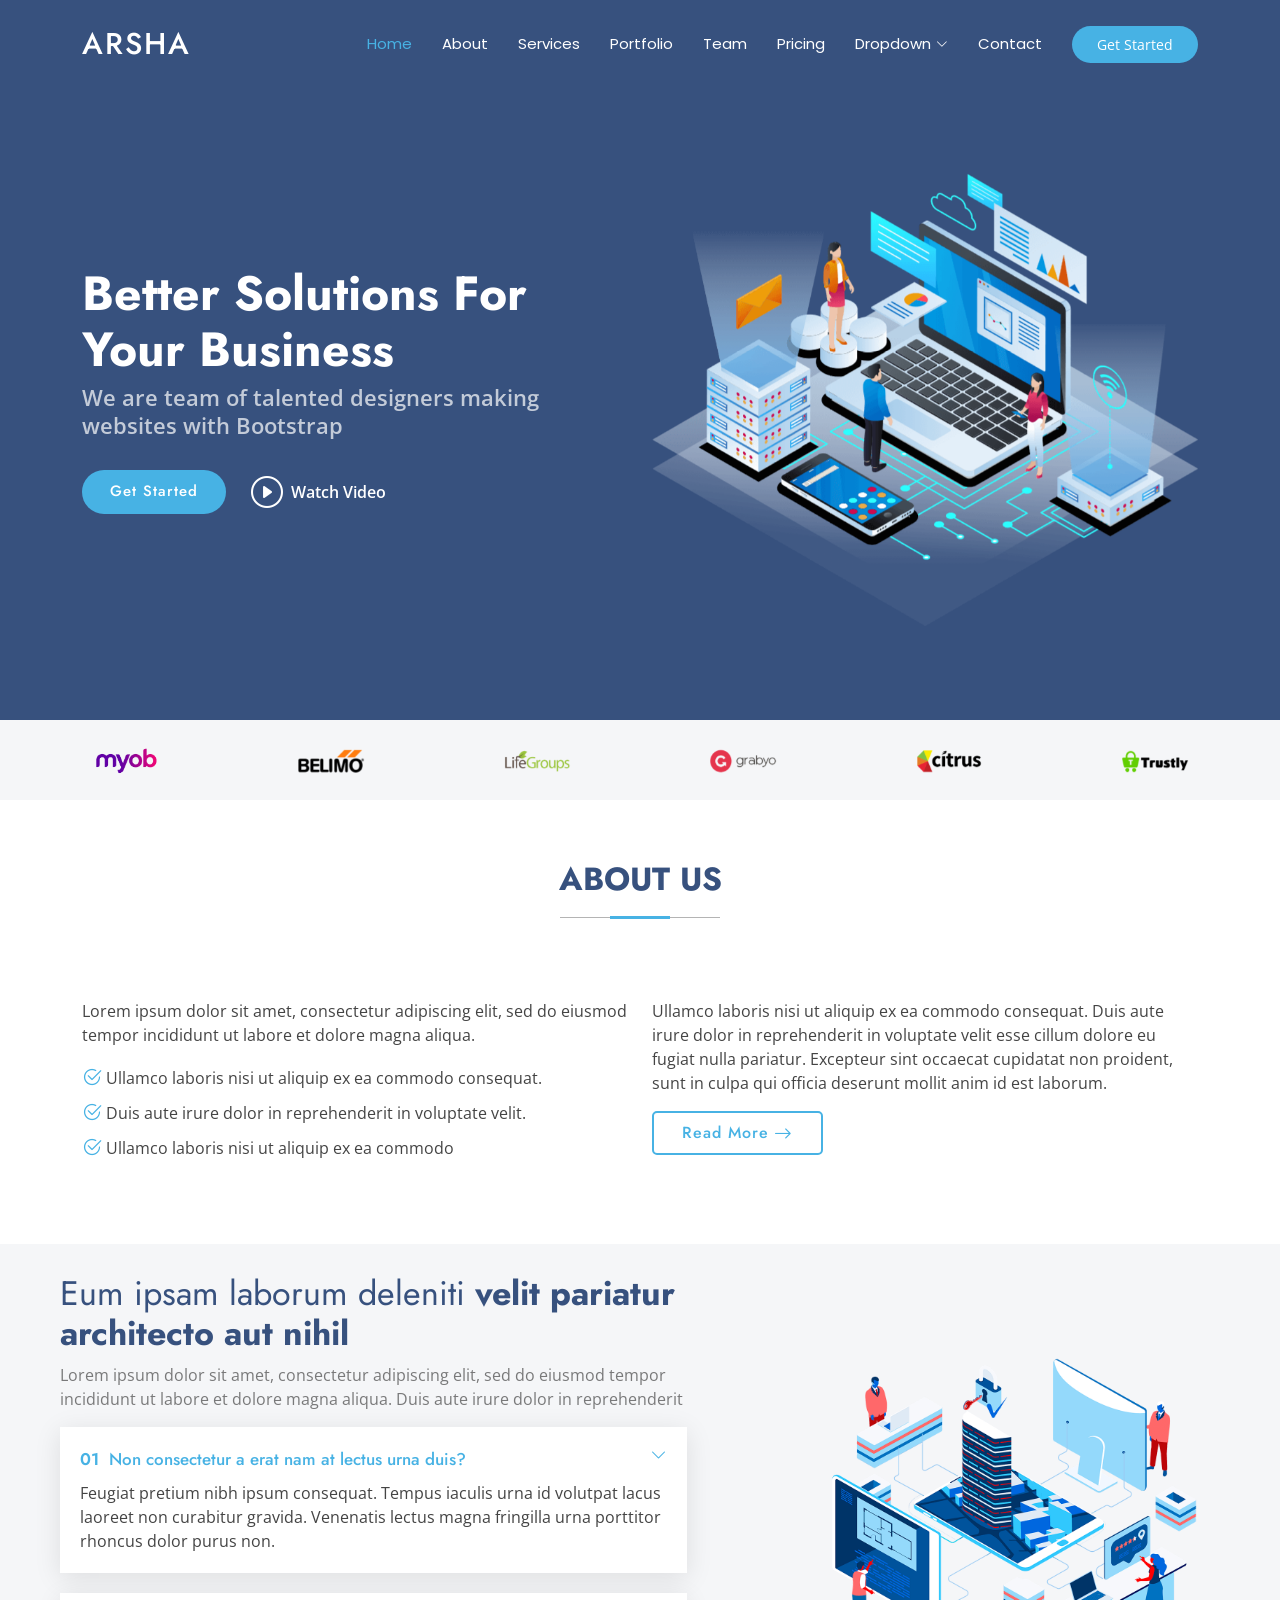
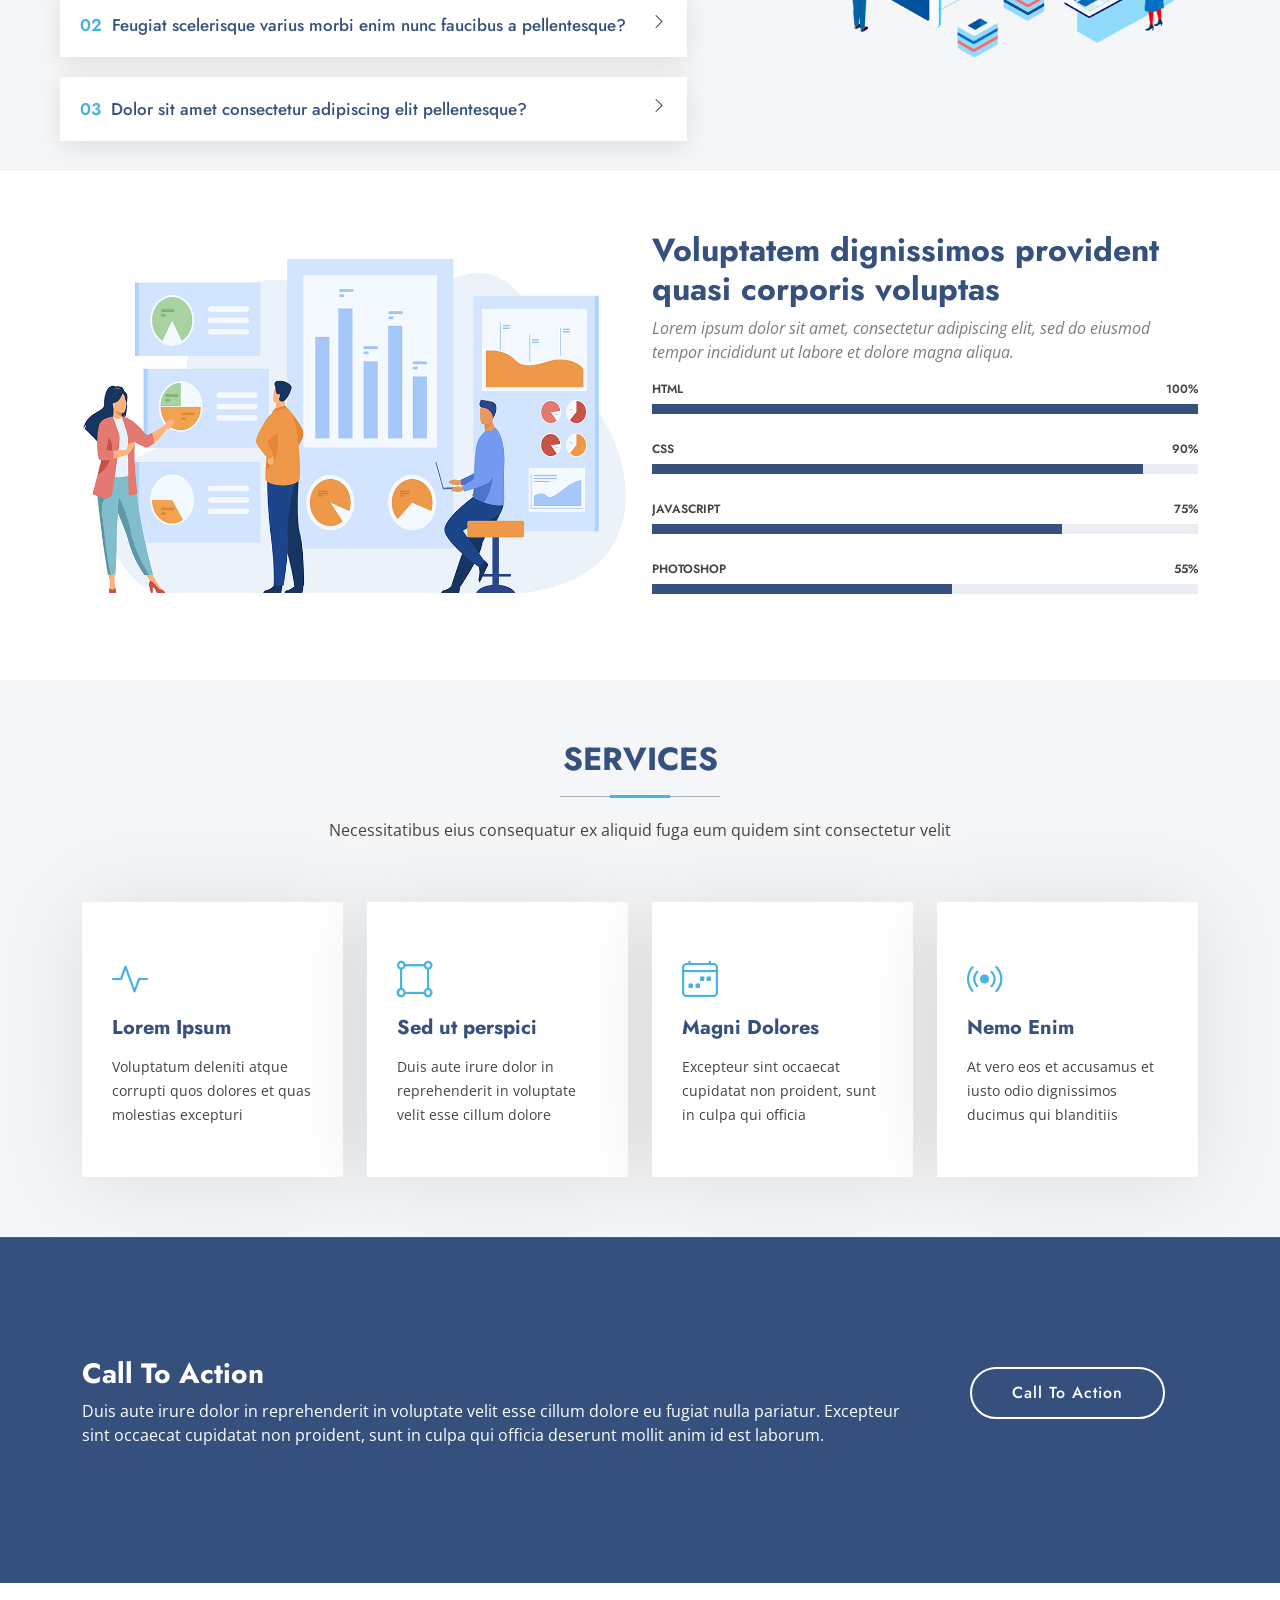
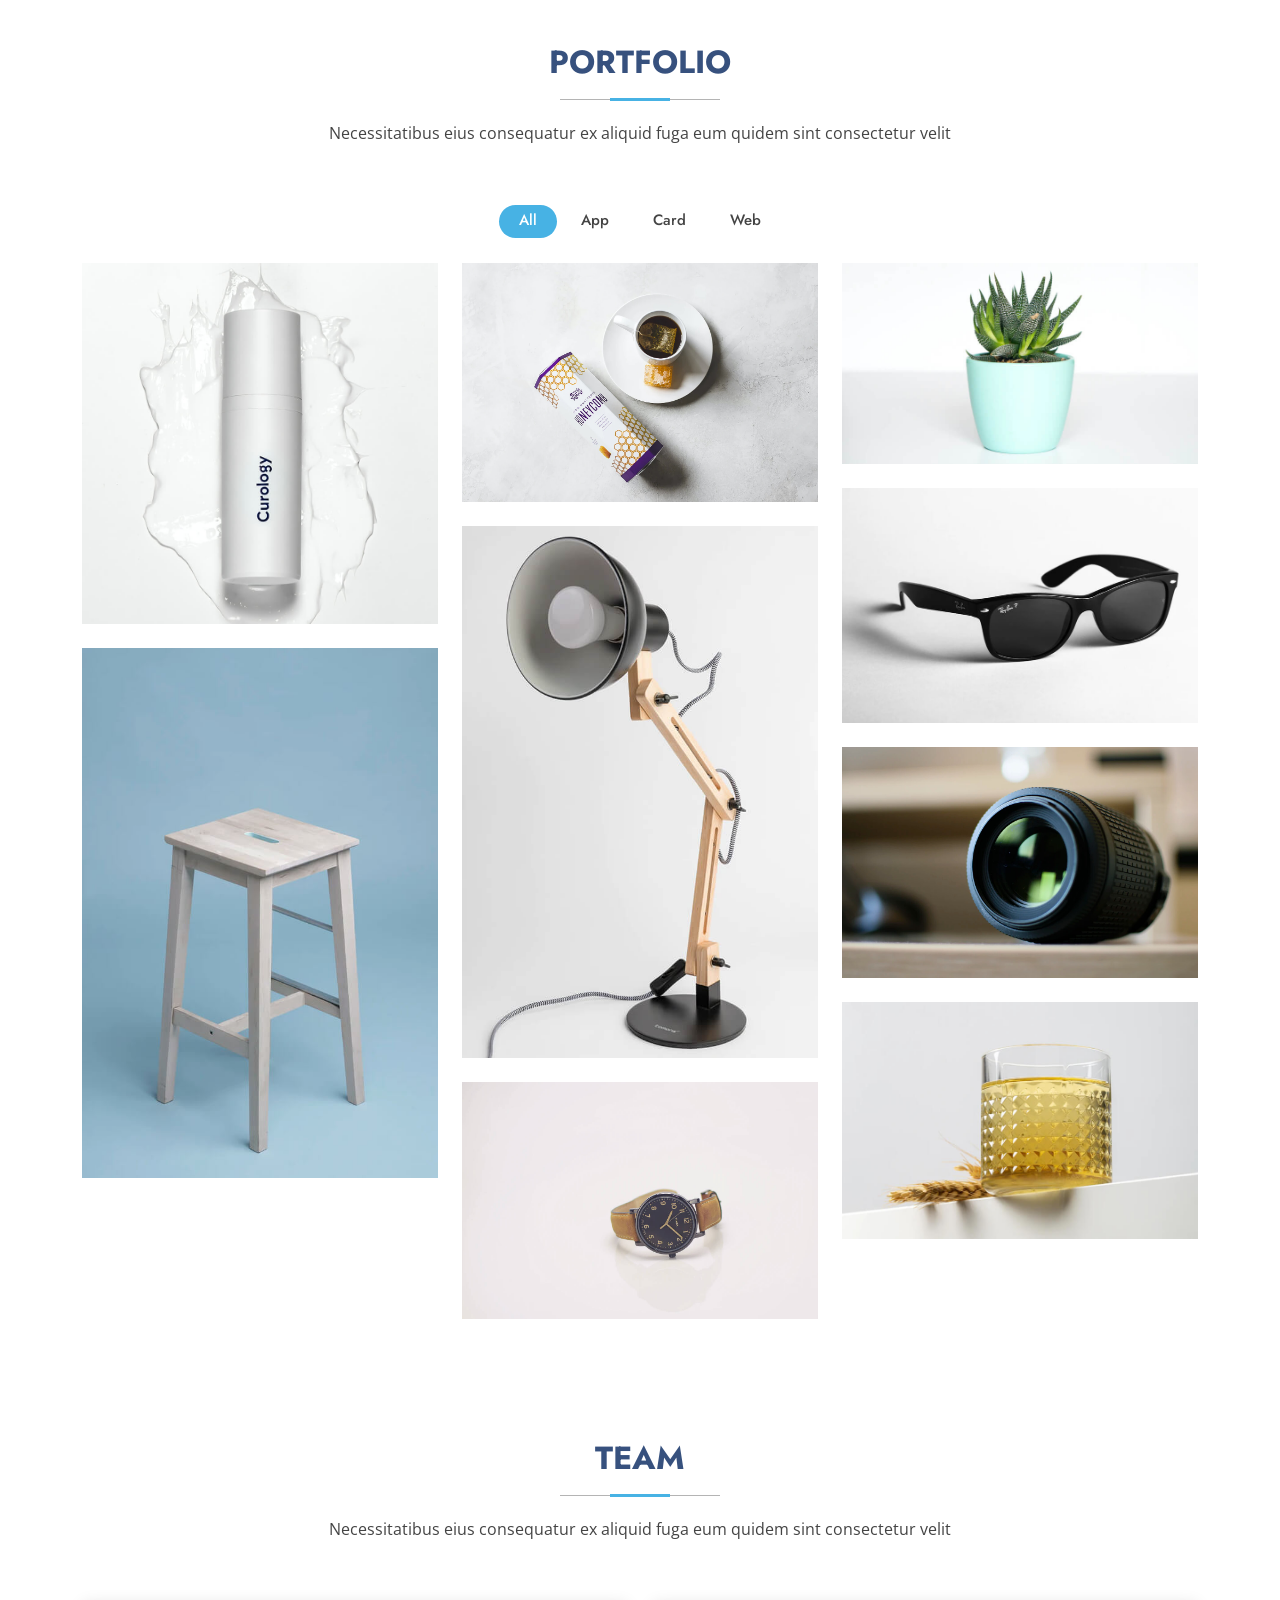
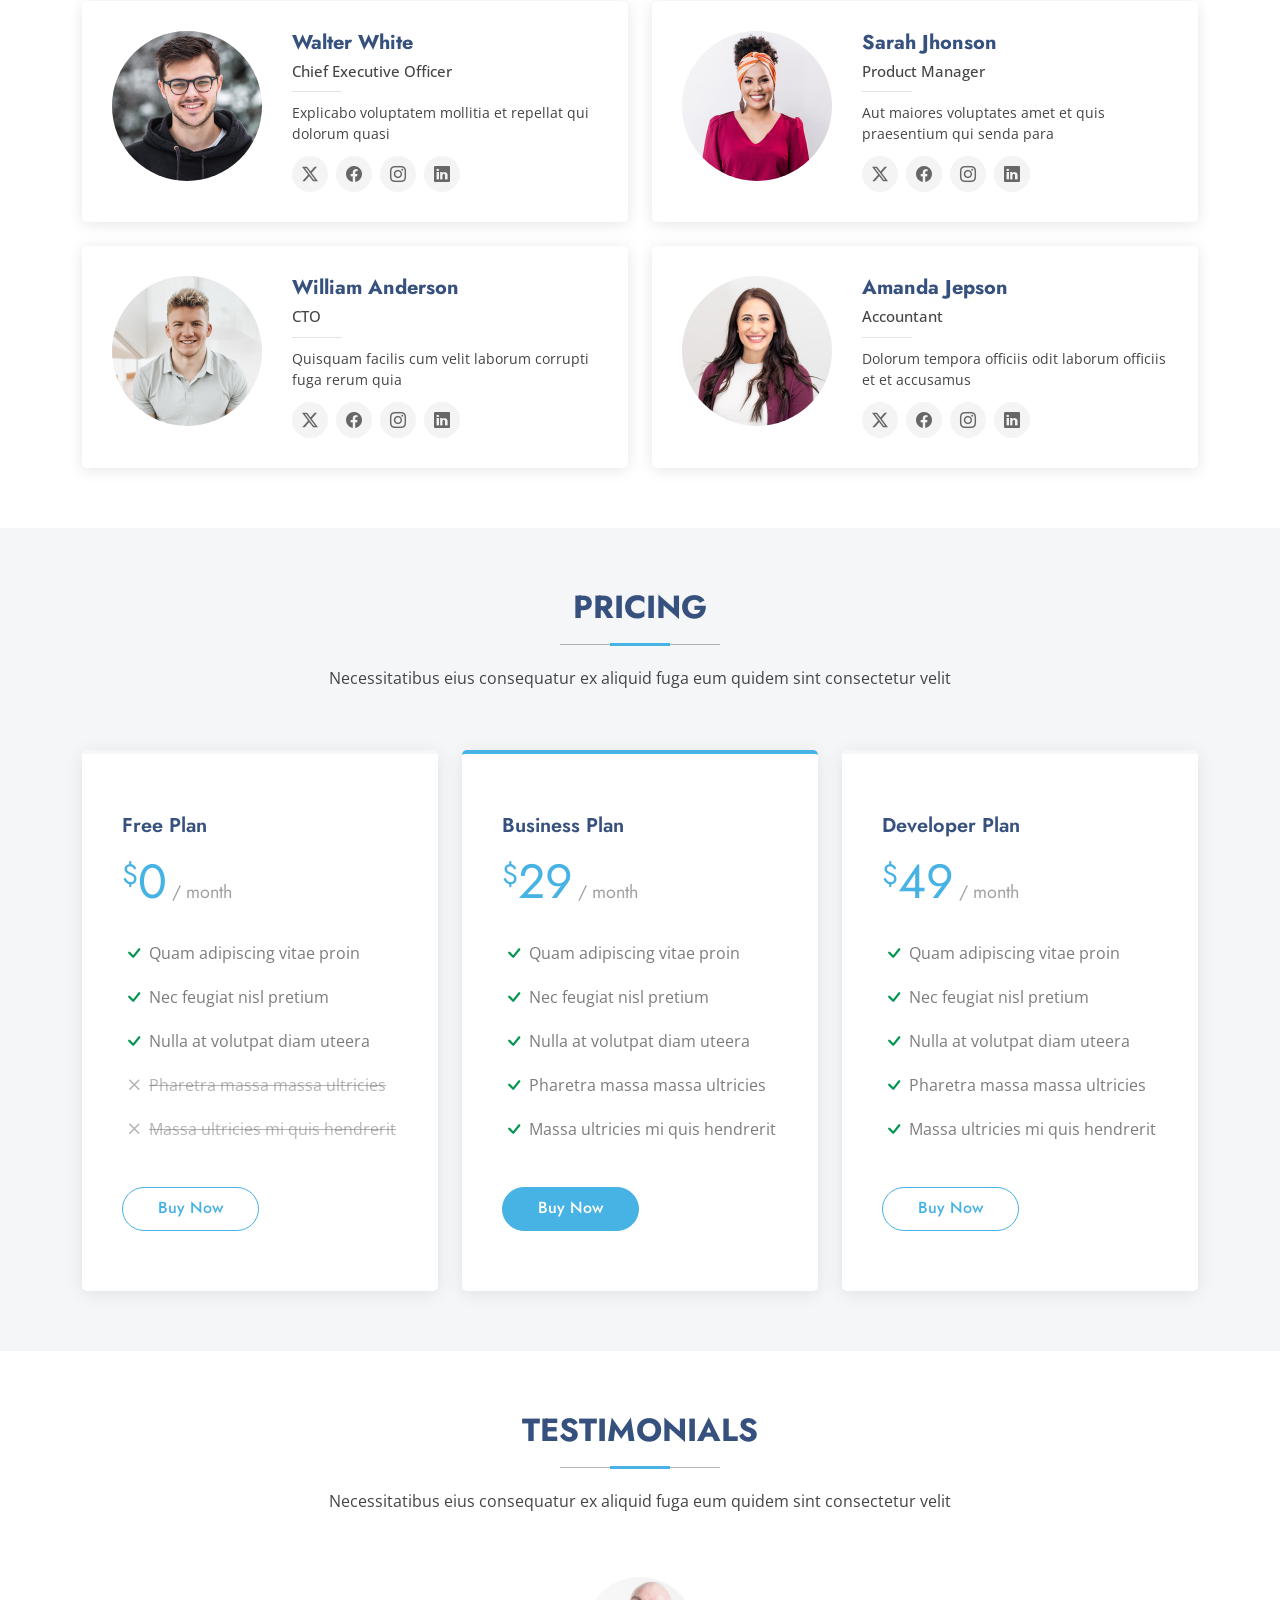
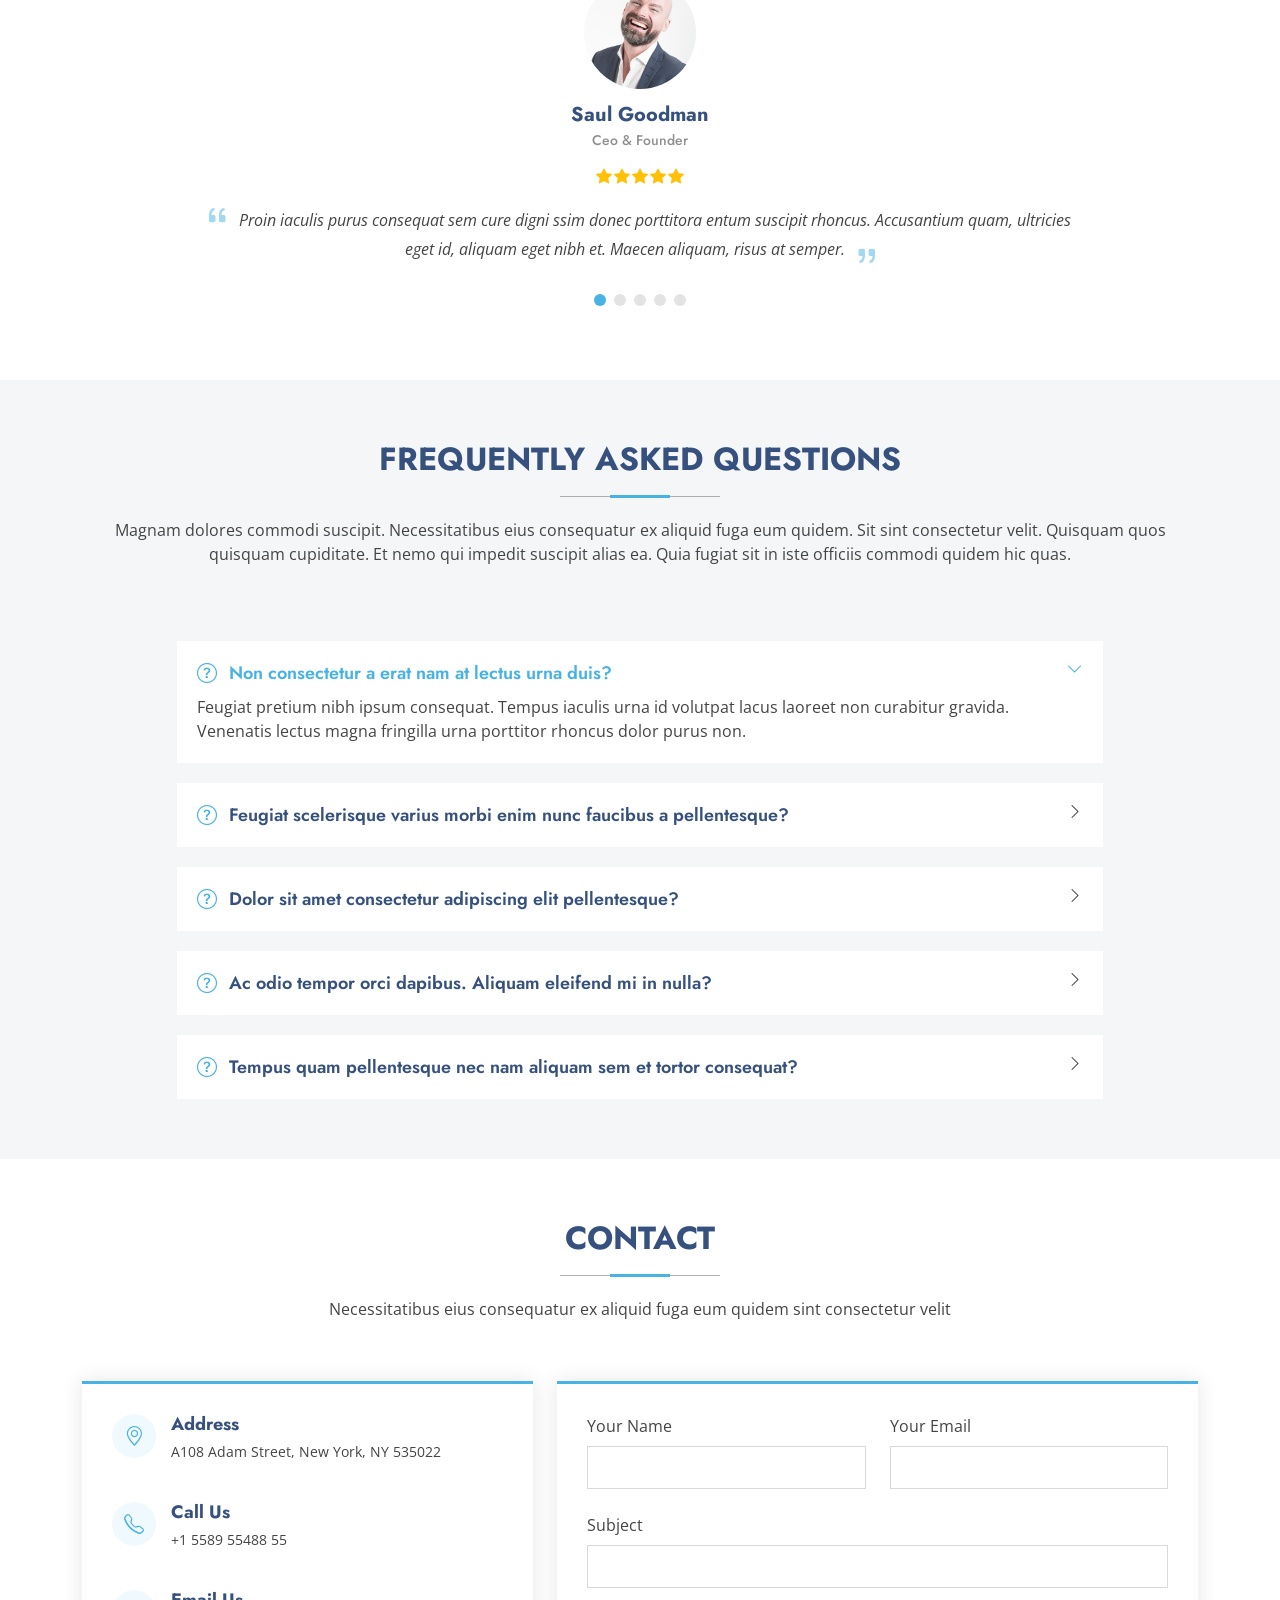
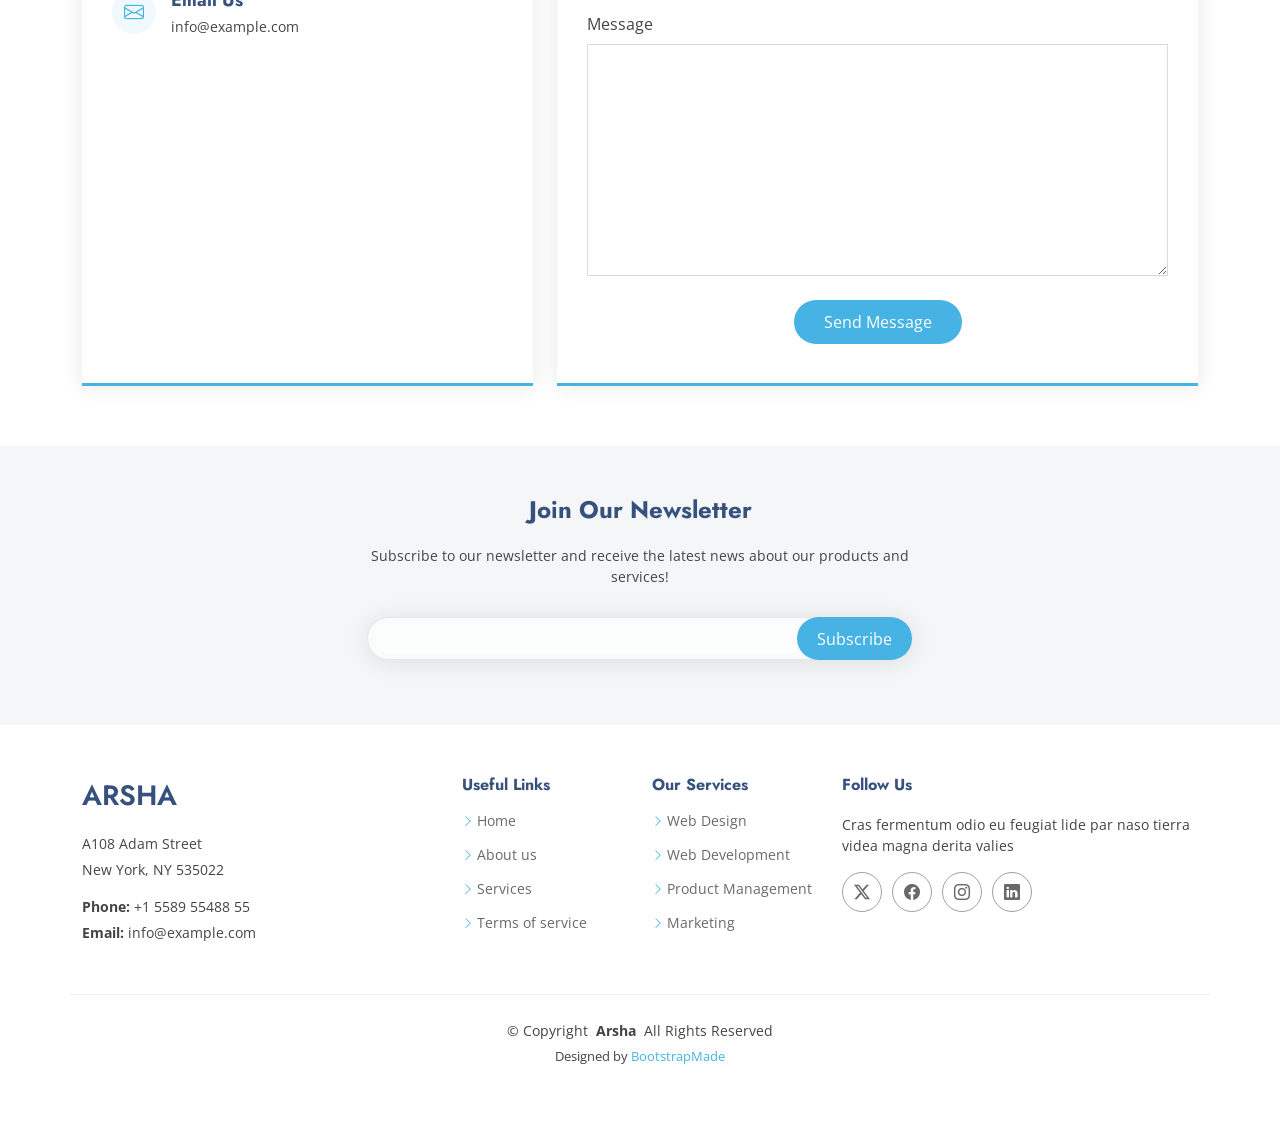
==== Arsha/index.html @ e1f2de35 "Ieliku jaunu sagatavi" ====
<!DOCTYPE html>
<html lang="en">

<head>
  <meta charset="utf-8">
  <meta content="width=device-width, initial-scale=1.0" name="viewport">
  <title>Index - Arsha Bootstrap Template</title>
  <meta name="description" content="">
  <meta name="keywords" content="">

  <!-- Favicons -->
  <link href="assets/img/favicon.png" rel="icon">
  <link href="assets/img/apple-touch-icon.png" rel="apple-touch-icon">

  <!-- Fonts -->
  <link href="https://fonts.googleapis.com" rel="preconnect">
  <link href="https://fonts.gstatic.com" rel="preconnect" crossorigin>
  <link href="https://fonts.googleapis.com/css2?family=Open+Sans:ital,wght@0,300;0,400;0,500;0,600;0,700;0,800;1,300;1,400;1,500;1,600;1,700;1,800&family=Poppins:ital,wght@0,100;0,200;0,300;0,400;0,500;0,600;0,700;0,800;0,900;1,100;1,200;1,300;1,400;1,500;1,600;1,700;1,800;1,900&family=Jost:ital,wght@0,100;0,200;0,300;0,400;0,500;0,600;0,700;0,800;0,900;1,100;1,200;1,300;1,400;1,500;1,600;1,700;1,800;1,900&display=swap" rel="stylesheet">

  <!-- Vendor CSS Files -->
  <link href="assets/vendor/bootstrap/css/bootstrap.min.css" rel="stylesheet">
  <link href="assets/vendor/bootstrap-icons/bootstrap-icons.css" rel="stylesheet">
  <link href="assets/vendor/aos/aos.css" rel="stylesheet">
  <link href="assets/vendor/glightbox/css/glightbox.min.css" rel="stylesheet">
  <link href="assets/vendor/swiper/swiper-bundle.min.css" rel="stylesheet">

  <!-- Main CSS File -->
  <link href="assets/css/main.css" rel="stylesheet">

  <!-- =======================================================
  * Template Name: Arsha
  * Template URL: https://bootstrapmade.com/arsha-free-bootstrap-html-template-corporate/
  * Updated: Aug 07 2024 with Bootstrap v5.3.3
  * Author: BootstrapMade.com
  * License: https://bootstrapmade.com/license/
  ======================================================== -->
</head>

<body class="index-page">

  <header id="header" class="header d-flex align-items-center fixed-top">
    <div class="container-fluid container-xl position-relative d-flex align-items-center">

      <a href="index.html" class="logo d-flex align-items-center me-auto">
        <!-- Uncomment the line below if you also wish to use an image logo -->
        <!-- <img src="assets/img/logo.png" alt=""> -->
        <h1 class="sitename">Arsha</h1>
      </a>

      <nav id="navmenu" class="navmenu">
        <ul>
          <li><a href="#hero" class="active">Home</a></li>
          <li><a href="#about">About</a></li>
          <li><a href="#services">Services</a></li>
          <li><a href="#portfolio">Portfolio</a></li>
          <li><a href="#team">Team</a></li>
          <li><a href="#pricing">Pricing</a></li>
          <li class="dropdown"><a href="#"><span>Dropdown</span> <i class="bi bi-chevron-down toggle-dropdown"></i></a>
            <ul>
              <li><a href="#">Dropdown 1</a></li>
              <li class="dropdown"><a href="#"><span>Deep Dropdown</span> <i class="bi bi-chevron-down toggle-dropdown"></i></a>
                <ul>
                  <li><a href="#">Deep Dropdown 1</a></li>
                  <li><a href="#">Deep Dropdown 2</a></li>
                  <li><a href="#">Deep Dropdown 3</a></li>
                  <li><a href="#">Deep Dropdown 4</a></li>
                  <li><a href="#">Deep Dropdown 5</a></li>
                </ul>
              </li>
              <li><a href="#">Dropdown 2</a></li>
              <li><a href="#">Dropdown 3</a></li>
              <li><a href="#">Dropdown 4</a></li>
            </ul>
          </li>
          <li><a href="#contact">Contact</a></li>
        </ul>
        <i class="mobile-nav-toggle d-xl-none bi bi-list"></i>
      </nav>

      <a class="btn-getstarted" href="#about">Get Started</a>

    </div>
  </header>

  <main class="main">

    <!-- Hero Section -->
    <section id="hero" class="hero section dark-background">

      <div class="container">
        <div class="row gy-4">
          <div class="col-lg-6 order-2 order-lg-1 d-flex flex-column justify-content-center" data-aos="zoom-out">
            <h1>Better Solutions For Your Business</h1>
            <p>We are team of talented designers making websites with Bootstrap</p>
            <div class="d-flex">
              <a href="#about" class="btn-get-started">Get Started</a>
              <a href="https://www.youtube.com/watch?v=Y7f98aduVJ8" class="glightbox btn-watch-video d-flex align-items-center"><i class="bi bi-play-circle"></i><span>Watch Video</span></a>
            </div>
          </div>
          <div class="col-lg-6 order-1 order-lg-2 hero-img" data-aos="zoom-out" data-aos-delay="200">
            <img src="assets/img/hero-img.png" class="img-fluid animated" alt="">
          </div>
        </div>
      </div>

    </section><!-- /Hero Section -->

    <!-- Clients Section -->
    <section id="clients" class="clients section light-background">

      <div class="container" data-aos="zoom-in">

        <div class="swiper init-swiper">
          <script type="application/json" class="swiper-config">
            {
              "loop": true,
              "speed": 600,
              "autoplay": {
                "delay": 5000
              },
              "slidesPerView": "auto",
              "pagination": {
                "el": ".swiper-pagination",
                "type": "bullets",
                "clickable": true
              },
              "breakpoints": {
                "320": {
                  "slidesPerView": 2,
                  "spaceBetween": 40
                },
                "480": {
                  "slidesPerView": 3,
                  "spaceBetween": 60
                },
                "640": {
                  "slidesPerView": 4,
                  "spaceBetween": 80
                },
                "992": {
                  "slidesPerView": 5,
                  "spaceBetween": 120
                },
                "1200": {
                  "slidesPerView": 6,
                  "spaceBetween": 120
                }
              }
            }
          </script>
          <div class="swiper-wrapper align-items-center">
            <div class="swiper-slide"><img src="assets/img/clients/client-1.png" class="img-fluid" alt=""></div>
            <div class="swiper-slide"><img src="assets/img/clients/client-2.png" class="img-fluid" alt=""></div>
            <div class="swiper-slide"><img src="assets/img/clients/client-3.png" class="img-fluid" alt=""></div>
            <div class="swiper-slide"><img src="assets/img/clients/client-4.png" class="img-fluid" alt=""></div>
            <div class="swiper-slide"><img src="assets/img/clients/client-5.png" class="img-fluid" alt=""></div>
            <div class="swiper-slide"><img src="assets/img/clients/client-6.png" class="img-fluid" alt=""></div>
            <div class="swiper-slide"><img src="assets/img/clients/client-7.png" class="img-fluid" alt=""></div>
            <div class="swiper-slide"><img src="assets/img/clients/client-8.png" class="img-fluid" alt=""></div>
          </div>
        </div>

      </div>

    </section><!-- /Clients Section -->

    <!-- About Section -->
    <section id="about" class="about section">

      <!-- Section Title -->
      <div class="container section-title" data-aos="fade-up">
        <h2>About Us</h2>
      </div><!-- End Section Title -->

      <div class="container">

        <div class="row gy-4">

          <div class="col-lg-6 content" data-aos="fade-up" data-aos-delay="100">
            <p>
              Lorem ipsum dolor sit amet, consectetur adipiscing elit, sed do eiusmod tempor incididunt ut labore et dolore
              magna aliqua.
            </p>
            <ul>
              <li><i class="bi bi-check2-circle"></i> <span>Ullamco laboris nisi ut aliquip ex ea commodo consequat.</span></li>
              <li><i class="bi bi-check2-circle"></i> <span>Duis aute irure dolor in reprehenderit in voluptate velit.</span></li>
              <li><i class="bi bi-check2-circle"></i> <span>Ullamco laboris nisi ut aliquip ex ea commodo</span></li>
            </ul>
          </div>

          <div class="col-lg-6" data-aos="fade-up" data-aos-delay="200">
            <p>Ullamco laboris nisi ut aliquip ex ea commodo consequat. Duis aute irure dolor in reprehenderit in voluptate velit esse cillum dolore eu fugiat nulla pariatur. Excepteur sint occaecat cupidatat non proident, sunt in culpa qui officia deserunt mollit anim id est laborum. </p>
            <a href="#" class="read-more"><span>Read More</span><i class="bi bi-arrow-right"></i></a>
          </div>

        </div>

      </div>

    </section><!-- /About Section -->

    <!-- Why Us Section -->
    <section id="why-us" class="section why-us light-background" data-builder="section">

      <div class="container-fluid">

        <div class="row gy-4">

          <div class="col-lg-7 d-flex flex-column justify-content-center order-2 order-lg-1">

            <div class="content px-xl-5" data-aos="fade-up" data-aos-delay="100">
              <h3><span>Eum ipsam laborum deleniti </span><strong>velit pariatur architecto aut nihil</strong></h3>
              <p>
                Lorem ipsum dolor sit amet, consectetur adipiscing elit, sed do eiusmod tempor incididunt ut labore et dolore magna aliqua. Duis aute irure dolor in reprehenderit
              </p>
            </div>

            <div class="faq-container px-xl-5" data-aos="fade-up" data-aos-delay="200">

              <div class="faq-item faq-active">

                <h3><span>01</span> Non consectetur a erat nam at lectus urna duis?</h3>
                <div class="faq-content">
                  <p>Feugiat pretium nibh ipsum consequat. Tempus iaculis urna id volutpat lacus laoreet non curabitur gravida. Venenatis lectus magna fringilla urna porttitor rhoncus dolor purus non.</p>
                </div>
                <i class="faq-toggle bi bi-chevron-right"></i>
              </div><!-- End Faq item-->

              <div class="faq-item">
                <h3><span>02</span> Feugiat scelerisque varius morbi enim nunc faucibus a pellentesque?</h3>
                <div class="faq-content">
                  <p>Dolor sit amet consectetur adipiscing elit pellentesque habitant morbi. Id interdum velit laoreet id donec ultrices. Fringilla phasellus faucibus scelerisque eleifend donec pretium. Est pellentesque elit ullamcorper dignissim. Mauris ultrices eros in cursus turpis massa tincidunt dui.</p>
                </div>
                <i class="faq-toggle bi bi-chevron-right"></i>
              </div><!-- End Faq item-->

              <div class="faq-item">
                <h3><span>03</span> Dolor sit amet consectetur adipiscing elit pellentesque?</h3>
                <div class="faq-content">
                  <p>Eleifend mi in nulla posuere sollicitudin aliquam ultrices sagittis orci. Faucibus pulvinar elementum integer enim. Sem nulla pharetra diam sit amet nisl suscipit. Rutrum tellus pellentesque eu tincidunt. Lectus urna duis convallis convallis tellus. Urna molestie at elementum eu facilisis sed odio morbi quis</p>
                </div>
                <i class="faq-toggle bi bi-chevron-right"></i>
              </div><!-- End Faq item-->

            </div>

          </div>

          <div class="col-lg-5 order-1 order-lg-2 why-us-img">
            <img src="assets/img/why-us.png" class="img-fluid" alt="" data-aos="zoom-in" data-aos-delay="100">
          </div>
        </div>

      </div>

    </section><!-- /Why Us Section -->

    <!-- Skills Section -->
    <section id="skills" class="skills section">

      <div class="container" data-aos="fade-up" data-aos-delay="100">

        <div class="row">

          <div class="col-lg-6 d-flex align-items-center">
            <img src="assets/img/skills.png" class="img-fluid" alt="">
          </div>

          <div class="col-lg-6 pt-4 pt-lg-0 content">

            <h3>Voluptatem dignissimos provident quasi corporis voluptas</h3>
            <p class="fst-italic">
              Lorem ipsum dolor sit amet, consectetur adipiscing elit, sed do eiusmod tempor incididunt ut labore et dolore magna aliqua.
            </p>

            <div class="skills-content skills-animation">

              <div class="progress">
                <span class="skill"><span>HTML</span> <i class="val">100%</i></span>
                <div class="progress-bar-wrap">
                  <div class="progress-bar" role="progressbar" aria-valuenow="100" aria-valuemin="0" aria-valuemax="100"></div>
                </div>
              </div><!-- End Skills Item -->

              <div class="progress">
                <span class="skill"><span>CSS</span> <i class="val">90%</i></span>
                <div class="progress-bar-wrap">
                  <div class="progress-bar" role="progressbar" aria-valuenow="90" aria-valuemin="0" aria-valuemax="100"></div>
                </div>
              </div><!-- End Skills Item -->

              <div class="progress">
                <span class="skill"><span>JavaScript</span> <i class="val">75%</i></span>
                <div class="progress-bar-wrap">
                  <div class="progress-bar" role="progressbar" aria-valuenow="75" aria-valuemin="0" aria-valuemax="100"></div>
                </div>
              </div><!-- End Skills Item -->

              <div class="progress">
                <span class="skill"><span>Photoshop</span> <i class="val">55%</i></span>
                <div class="progress-bar-wrap">
                  <div class="progress-bar" role="progressbar" aria-valuenow="55" aria-valuemin="0" aria-valuemax="100"></div>
                </div>
              </div><!-- End Skills Item -->

            </div>

          </div>
        </div>

      </div>

    </section><!-- /Skills Section -->

    <!-- Services Section -->
    <section id="services" class="services section light-background">

      <!-- Section Title -->
      <div class="container section-title" data-aos="fade-up">
        <h2>Services</h2>
        <p>Necessitatibus eius consequatur ex aliquid fuga eum quidem sint consectetur velit</p>
      </div><!-- End Section Title -->

      <div class="container">

        <div class="row gy-4">

          <div class="col-xl-3 col-md-6 d-flex" data-aos="fade-up" data-aos-delay="100">
            <div class="service-item position-relative">
              <div class="icon"><i class="bi bi-activity icon"></i></div>
              <h4><a href="" class="stretched-link">Lorem Ipsum</a></h4>
              <p>Voluptatum deleniti atque corrupti quos dolores et quas molestias excepturi</p>
            </div>
          </div><!-- End Service Item -->

          <div class="col-xl-3 col-md-6 d-flex" data-aos="fade-up" data-aos-delay="200">
            <div class="service-item position-relative">
              <div class="icon"><i class="bi bi-bounding-box-circles icon"></i></div>
              <h4><a href="" class="stretched-link">Sed ut perspici</a></h4>
              <p>Duis aute irure dolor in reprehenderit in voluptate velit esse cillum dolore</p>
            </div>
          </div><!-- End Service Item -->

          <div class="col-xl-3 col-md-6 d-flex" data-aos="fade-up" data-aos-delay="300">
            <div class="service-item position-relative">
              <div class="icon"><i class="bi bi-calendar4-week icon"></i></div>
              <h4><a href="" class="stretched-link">Magni Dolores</a></h4>
              <p>Excepteur sint occaecat cupidatat non proident, sunt in culpa qui officia</p>
            </div>
          </div><!-- End Service Item -->

          <div class="col-xl-3 col-md-6 d-flex" data-aos="fade-up" data-aos-delay="400">
            <div class="service-item position-relative">
              <div class="icon"><i class="bi bi-broadcast icon"></i></div>
              <h4><a href="" class="stretched-link">Nemo Enim</a></h4>
              <p>At vero eos et accusamus et iusto odio dignissimos ducimus qui blanditiis</p>
            </div>
          </div><!-- End Service Item -->

        </div>

      </div>

    </section><!-- /Services Section -->

    <!-- Call To Action Section -->
    <section id="call-to-action" class="call-to-action section dark-background">

      <img src="assets/img/cta-bg.jpg" alt="">

      <div class="container">

        <div class="row" data-aos="zoom-in" data-aos-delay="100">
          <div class="col-xl-9 text-center text-xl-start">
            <h3>Call To Action</h3>
            <p>Duis aute irure dolor in reprehenderit in voluptate velit esse cillum dolore eu fugiat nulla pariatur. Excepteur sint occaecat cupidatat non proident, sunt in culpa qui officia deserunt mollit anim id est laborum.</p>
          </div>
          <div class="col-xl-3 cta-btn-container text-center">
            <a class="cta-btn align-middle" href="#">Call To Action</a>
          </div>
        </div>

      </div>

    </section><!-- /Call To Action Section -->

    <!-- Portfolio Section -->
    <section id="portfolio" class="portfolio section">

      <!-- Section Title -->
      <div class="container section-title" data-aos="fade-up">
        <h2>Portfolio</h2>
        <p>Necessitatibus eius consequatur ex aliquid fuga eum quidem sint consectetur velit</p>
      </div><!-- End Section Title -->

      <div class="container">

        <div class="isotope-layout" data-default-filter="*" data-layout="masonry" data-sort="original-order">

          <ul class="portfolio-filters isotope-filters" data-aos="fade-up" data-aos-delay="100">
            <li data-filter="*" class="filter-active">All</li>
            <li data-filter=".filter-app">App</li>
            <li data-filter=".filter-product">Card</li>
            <li data-filter=".filter-branding">Web</li>
          </ul><!-- End Portfolio Filters -->

          <div class="row gy-4 isotope-container" data-aos="fade-up" data-aos-delay="200">

            <div class="col-lg-4 col-md-6 portfolio-item isotope-item filter-app">
              <img src="assets/img/masonry-portfolio/masonry-portfolio-1.jpg" class="img-fluid" alt="">
              <div class="portfolio-info">
                <h4>App 1</h4>
                <p>Lorem ipsum, dolor sit</p>
                <a href="assets/img/masonry-portfolio/masonry-portfolio-1.jpg" title="App 1" data-gallery="portfolio-gallery-app" class="glightbox preview-link"><i class="bi bi-zoom-in"></i></a>
                <a href="portfolio-details.html" title="More Details" class="details-link"><i class="bi bi-link-45deg"></i></a>
              </div>
            </div><!-- End Portfolio Item -->

            <div class="col-lg-4 col-md-6 portfolio-item isotope-item filter-product">
              <img src="assets/img/masonry-portfolio/masonry-portfolio-2.jpg" class="img-fluid" alt="">
              <div class="portfolio-info">
                <h4>Product 1</h4>
                <p>Lorem ipsum, dolor sit</p>
                <a href="assets/img/masonry-portfolio/masonry-portfolio-2.jpg" title="Product 1" data-gallery="portfolio-gallery-product" class="glightbox preview-link"><i class="bi bi-zoom-in"></i></a>
                <a href="portfolio-details.html" title="More Details" class="details-link"><i class="bi bi-link-45deg"></i></a>
              </div>
            </div><!-- End Portfolio Item -->

            <div class="col-lg-4 col-md-6 portfolio-item isotope-item filter-branding">
              <img src="assets/img/masonry-portfolio/masonry-portfolio-3.jpg" class="img-fluid" alt="">
              <div class="portfolio-info">
                <h4>Branding 1</h4>
                <p>Lorem ipsum, dolor sit</p>
                <a href="assets/img/masonry-portfolio/masonry-portfolio-3.jpg" title="Branding 1" data-gallery="portfolio-gallery-branding" class="glightbox preview-link"><i class="bi bi-zoom-in"></i></a>
                <a href="portfolio-details.html" title="More Details" class="details-link"><i class="bi bi-link-45deg"></i></a>
              </div>
            </div><!-- End Portfolio Item -->

            <div class="col-lg-4 col-md-6 portfolio-item isotope-item filter-app">
              <img src="assets/img/masonry-portfolio/masonry-portfolio-4.jpg" class="img-fluid" alt="">
              <div class="portfolio-info">
                <h4>App 2</h4>
                <p>Lorem ipsum, dolor sit</p>
                <a href="assets/img/masonry-portfolio/masonry-portfolio-4.jpg" title="App 2" data-gallery="portfolio-gallery-app" class="glightbox preview-link"><i class="bi bi-zoom-in"></i></a>
                <a href="portfolio-details.html" title="More Details" class="details-link"><i class="bi bi-link-45deg"></i></a>
              </div>
            </div><!-- End Portfolio Item -->

            <div class="col-lg-4 col-md-6 portfolio-item isotope-item filter-product">
              <img src="assets/img/masonry-portfolio/masonry-portfolio-5.jpg" class="img-fluid" alt="">
              <div class="portfolio-info">
                <h4>Product 2</h4>
                <p>Lorem ipsum, dolor sit</p>
                <a href="assets/img/masonry-portfolio/masonry-portfolio-5.jpg" title="Product 2" data-gallery="portfolio-gallery-product" class="glightbox preview-link"><i class="bi bi-zoom-in"></i></a>
                <a href="portfolio-details.html" title="More Details" class="details-link"><i class="bi bi-link-45deg"></i></a>
              </div>
            </div><!-- End Portfolio Item -->

            <div class="col-lg-4 col-md-6 portfolio-item isotope-item filter-branding">
              <img src="assets/img/masonry-portfolio/masonry-portfolio-6.jpg" class="img-fluid" alt="">
              <div class="portfolio-info">
                <h4>Branding 2</h4>
                <p>Lorem ipsum, dolor sit</p>
                <a href="assets/img/masonry-portfolio/masonry-portfolio-6.jpg" title="Branding 2" data-gallery="portfolio-gallery-branding" class="glightbox preview-link"><i class="bi bi-zoom-in"></i></a>
                <a href="portfolio-details.html" title="More Details" class="details-link"><i class="bi bi-link-45deg"></i></a>
              </div>
            </div><!-- End Portfolio Item -->

            <div class="col-lg-4 col-md-6 portfolio-item isotope-item filter-app">
              <img src="assets/img/masonry-portfolio/masonry-portfolio-7.jpg" class="img-fluid" alt="">
              <div class="portfolio-info">
                <h4>App 3</h4>
                <p>Lorem ipsum, dolor sit</p>
                <a href="assets/img/masonry-portfolio/masonry-portfolio-7.jpg" title="App 3" data-gallery="portfolio-gallery-app" class="glightbox preview-link"><i class="bi bi-zoom-in"></i></a>
                <a href="portfolio-details.html" title="More Details" class="details-link"><i class="bi bi-link-45deg"></i></a>
              </div>
            </div><!-- End Portfolio Item -->

            <div class="col-lg-4 col-md-6 portfolio-item isotope-item filter-product">
              <img src="assets/img/masonry-portfolio/masonry-portfolio-8.jpg" class="img-fluid" alt="">
              <div class="portfolio-info">
                <h4>Product 3</h4>
                <p>Lorem ipsum, dolor sit</p>
                <a href="assets/img/masonry-portfolio/masonry-portfolio-8.jpg" title="Product 3" data-gallery="portfolio-gallery-product" class="glightbox preview-link"><i class="bi bi-zoom-in"></i></a>
                <a href="portfolio-details.html" title="More Details" class="details-link"><i class="bi bi-link-45deg"></i></a>
              </div>
            </div><!-- End Portfolio Item -->

            <div class="col-lg-4 col-md-6 portfolio-item isotope-item filter-branding">
              <img src="assets/img/masonry-portfolio/masonry-portfolio-9.jpg" class="img-fluid" alt="">
              <div class="portfolio-info">
                <h4>Branding 3</h4>
                <p>Lorem ipsum, dolor sit</p>
                <a href="assets/img/masonry-portfolio/masonry-portfolio-9.jpg" title="Branding 2" data-gallery="portfolio-gallery-branding" class="glightbox preview-link"><i class="bi bi-zoom-in"></i></a>
                <a href="portfolio-details.html" title="More Details" class="details-link"><i class="bi bi-link-45deg"></i></a>
              </div>
            </div><!-- End Portfolio Item -->

          </div><!-- End Portfolio Container -->

        </div>

      </div>

    </section><!-- /Portfolio Section -->

    <!-- Team Section -->
    <section id="team" class="team section">

      <!-- Section Title -->
      <div class="container section-title" data-aos="fade-up">
        <h2>Team</h2>
        <p>Necessitatibus eius consequatur ex aliquid fuga eum quidem sint consectetur velit</p>
      </div><!-- End Section Title -->

      <div class="container">

        <div class="row gy-4">

          <div class="col-lg-6" data-aos="fade-up" data-aos-delay="100">
            <div class="team-member d-flex align-items-start">
              <div class="pic"><img src="assets/img/team/team-1.jpg" class="img-fluid" alt=""></div>
              <div class="member-info">
                <h4>Walter White</h4>
                <span>Chief Executive Officer</span>
                <p>Explicabo voluptatem mollitia et repellat qui dolorum quasi</p>
                <div class="social">
                  <a href=""><i class="bi bi-twitter-x"></i></a>
                  <a href=""><i class="bi bi-facebook"></i></a>
                  <a href=""><i class="bi bi-instagram"></i></a>
                  <a href=""> <i class="bi bi-linkedin"></i> </a>
                </div>
              </div>
            </div>
          </div><!-- End Team Member -->

          <div class="col-lg-6" data-aos="fade-up" data-aos-delay="200">
            <div class="team-member d-flex align-items-start">
              <div class="pic"><img src="assets/img/team/team-2.jpg" class="img-fluid" alt=""></div>
              <div class="member-info">
                <h4>Sarah Jhonson</h4>
                <span>Product Manager</span>
                <p>Aut maiores voluptates amet et quis praesentium qui senda para</p>
                <div class="social">
                  <a href=""><i class="bi bi-twitter-x"></i></a>
                  <a href=""><i class="bi bi-facebook"></i></a>
                  <a href=""><i class="bi bi-instagram"></i></a>
                  <a href=""> <i class="bi bi-linkedin"></i> </a>
                </div>
              </div>
            </div>
          </div><!-- End Team Member -->

          <div class="col-lg-6" data-aos="fade-up" data-aos-delay="300">
            <div class="team-member d-flex align-items-start">
              <div class="pic"><img src="assets/img/team/team-3.jpg" class="img-fluid" alt=""></div>
              <div class="member-info">
                <h4>William Anderson</h4>
                <span>CTO</span>
                <p>Quisquam facilis cum velit laborum corrupti fuga rerum quia</p>
                <div class="social">
                  <a href=""><i class="bi bi-twitter-x"></i></a>
                  <a href=""><i class="bi bi-facebook"></i></a>
                  <a href=""><i class="bi bi-instagram"></i></a>
                  <a href=""> <i class="bi bi-linkedin"></i> </a>
                </div>
              </div>
            </div>
          </div><!-- End Team Member -->

          <div class="col-lg-6" data-aos="fade-up" data-aos-delay="400">
            <div class="team-member d-flex align-items-start">
              <div class="pic"><img src="assets/img/team/team-4.jpg" class="img-fluid" alt=""></div>
              <div class="member-info">
                <h4>Amanda Jepson</h4>
                <span>Accountant</span>
                <p>Dolorum tempora officiis odit laborum officiis et et accusamus</p>
                <div class="social">
                  <a href=""><i class="bi bi-twitter-x"></i></a>
                  <a href=""><i class="bi bi-facebook"></i></a>
                  <a href=""><i class="bi bi-instagram"></i></a>
                  <a href=""> <i class="bi bi-linkedin"></i> </a>
                </div>
              </div>
            </div>
          </div><!-- End Team Member -->

        </div>

      </div>

    </section><!-- /Team Section -->

    <!-- Pricing Section -->
    <section id="pricing" class="pricing section light-background">

      <!-- Section Title -->
      <div class="container section-title" data-aos="fade-up">
        <h2>Pricing</h2>
        <p>Necessitatibus eius consequatur ex aliquid fuga eum quidem sint consectetur velit</p>
      </div><!-- End Section Title -->

      <div class="container">

        <div class="row gy-4">

          <div class="col-lg-4" data-aos="zoom-in" data-aos-delay="100">
            <div class="pricing-item">
              <h3>Free Plan</h3>
              <h4><sup>$</sup>0<span> / month</span></h4>
              <ul>
                <li><i class="bi bi-check"></i> <span>Quam adipiscing vitae proin</span></li>
                <li><i class="bi bi-check"></i> <span>Nec feugiat nisl pretium</span></li>
                <li><i class="bi bi-check"></i> <span>Nulla at volutpat diam uteera</span></li>
                <li class="na"><i class="bi bi-x"></i> <span>Pharetra massa massa ultricies</span></li>
                <li class="na"><i class="bi bi-x"></i> <span>Massa ultricies mi quis hendrerit</span></li>
              </ul>
              <a href="#" class="buy-btn">Buy Now</a>
            </div>
          </div><!-- End Pricing Item -->

          <div class="col-lg-4" data-aos="zoom-in" data-aos-delay="200">
            <div class="pricing-item featured">
              <h3>Business Plan</h3>
              <h4><sup>$</sup>29<span> / month</span></h4>
              <ul>
                <li><i class="bi bi-check"></i> <span>Quam adipiscing vitae proin</span></li>
                <li><i class="bi bi-check"></i> <span>Nec feugiat nisl pretium</span></li>
                <li><i class="bi bi-check"></i> <span>Nulla at volutpat diam uteera</span></li>
                <li><i class="bi bi-check"></i> <span>Pharetra massa massa ultricies</span></li>
                <li><i class="bi bi-check"></i> <span>Massa ultricies mi quis hendrerit</span></li>
              </ul>
              <a href="#" class="buy-btn">Buy Now</a>
            </div>
          </div><!-- End Pricing Item -->

          <div class="col-lg-4" data-aos="zoom-in" data-aos-delay="300">
            <div class="pricing-item">
              <h3>Developer Plan</h3>
              <h4><sup>$</sup>49<span> / month</span></h4>
              <ul>
                <li><i class="bi bi-check"></i> <span>Quam adipiscing vitae proin</span></li>
                <li><i class="bi bi-check"></i> <span>Nec feugiat nisl pretium</span></li>
                <li><i class="bi bi-check"></i> <span>Nulla at volutpat diam uteera</span></li>
                <li><i class="bi bi-check"></i> <span>Pharetra massa massa ultricies</span></li>
                <li><i class="bi bi-check"></i> <span>Massa ultricies mi quis hendrerit</span></li>
              </ul>
              <a href="#" class="buy-btn">Buy Now</a>
            </div>
          </div><!-- End Pricing Item -->

        </div>

      </div>

    </section><!-- /Pricing Section -->

    <!-- Testimonials Section -->
    <section id="testimonials" class="testimonials section">

      <!-- Section Title -->
      <div class="container section-title" data-aos="fade-up">
        <h2>Testimonials</h2>
        <p>Necessitatibus eius consequatur ex aliquid fuga eum quidem sint consectetur velit</p>
      </div><!-- End Section Title -->

      <div class="container" data-aos="fade-up" data-aos-delay="100">

        <div class="swiper init-swiper">
          <script type="application/json" class="swiper-config">
            {
              "loop": true,
              "speed": 600,
              "autoplay": {
                "delay": 5000
              },
              "slidesPerView": "auto",
              "pagination": {
                "el": ".swiper-pagination",
                "type": "bullets",
                "clickable": true
              }
            }
          </script>
          <div class="swiper-wrapper">

            <div class="swiper-slide">
              <div class="testimonial-item">
                <img src="assets/img/testimonials/testimonials-1.jpg" class="testimonial-img" alt="">
                <h3>Saul Goodman</h3>
                <h4>Ceo &amp; Founder</h4>
                <div class="stars">
                  <i class="bi bi-star-fill"></i><i class="bi bi-star-fill"></i><i class="bi bi-star-fill"></i><i class="bi bi-star-fill"></i><i class="bi bi-star-fill"></i>
                </div>
                <p>
                  <i class="bi bi-quote quote-icon-left"></i>
                  <span>Proin iaculis purus consequat sem cure digni ssim donec porttitora entum suscipit rhoncus. Accusantium quam, ultricies eget id, aliquam eget nibh et. Maecen aliquam, risus at semper.</span>
                  <i class="bi bi-quote quote-icon-right"></i>
                </p>
              </div>
            </div><!-- End testimonial item -->

            <div class="swiper-slide">
              <div class="testimonial-item">
                <img src="assets/img/testimonials/testimonials-2.jpg" class="testimonial-img" alt="">
                <h3>Sara Wilsson</h3>
                <h4>Designer</h4>
                <div class="stars">
                  <i class="bi bi-star-fill"></i><i class="bi bi-star-fill"></i><i class="bi bi-star-fill"></i><i class="bi bi-star-fill"></i><i class="bi bi-star-fill"></i>
                </div>
                <p>
                  <i class="bi bi-quote quote-icon-left"></i>
                  <span>Export tempor illum tamen malis malis eram quae irure esse labore quem cillum quid cillum eram malis quorum velit fore eram velit sunt aliqua noster fugiat irure amet legam anim culpa.</span>
                  <i class="bi bi-quote quote-icon-right"></i>
                </p>
              </div>
            </div><!-- End testimonial item -->

            <div class="swiper-slide">
              <div class="testimonial-item">
                <img src="assets/img/testimonials/testimonials-3.jpg" class="testimonial-img" alt="">
                <h3>Jena Karlis</h3>
                <h4>Store Owner</h4>
                <div class="stars">
                  <i class="bi bi-star-fill"></i><i class="bi bi-star-fill"></i><i class="bi bi-star-fill"></i><i class="bi bi-star-fill"></i><i class="bi bi-star-fill"></i>
                </div>
                <p>
                  <i class="bi bi-quote quote-icon-left"></i>
                  <span>Enim nisi quem export duis labore cillum quae magna enim sint quorum nulla quem veniam duis minim tempor labore quem eram duis noster aute amet eram fore quis sint minim.</span>
                  <i class="bi bi-quote quote-icon-right"></i>
                </p>
              </div>
            </div><!-- End testimonial item -->

            <div class="swiper-slide">
              <div class="testimonial-item">
                <img src="assets/img/testimonials/testimonials-4.jpg" class="testimonial-img" alt="">
                <h3>Matt Brandon</h3>
                <h4>Freelancer</h4>
                <div class="stars">
                  <i class="bi bi-star-fill"></i><i class="bi bi-star-fill"></i><i class="bi bi-star-fill"></i><i class="bi bi-star-fill"></i><i class="bi bi-star-fill"></i>
                </div>
                <p>
                  <i class="bi bi-quote quote-icon-left"></i>
                  <span>Fugiat enim eram quae cillum dolore dolor amet nulla culpa multos export minim fugiat minim velit minim dolor enim duis veniam ipsum anim magna sunt elit fore quem dolore labore illum veniam.</span>
                  <i class="bi bi-quote quote-icon-right"></i>
                </p>
              </div>
            </div><!-- End testimonial item -->

            <div class="swiper-slide">
              <div class="testimonial-item">
                <img src="assets/img/testimonials/testimonials-5.jpg" class="testimonial-img" alt="">
                <h3>John Larson</h3>
                <h4>Entrepreneur</h4>
                <div class="stars">
                  <i class="bi bi-star-fill"></i><i class="bi bi-star-fill"></i><i class="bi bi-star-fill"></i><i class="bi bi-star-fill"></i><i class="bi bi-star-fill"></i>
                </div>
                <p>
                  <i class="bi bi-quote quote-icon-left"></i>
                  <span>Quis quorum aliqua sint quem legam fore sunt eram irure aliqua veniam tempor noster veniam enim culpa labore duis sunt culpa nulla illum cillum fugiat legam esse veniam culpa fore nisi cillum quid.</span>
                  <i class="bi bi-quote quote-icon-right"></i>
                </p>
              </div>
            </div><!-- End testimonial item -->

          </div>
          <div class="swiper-pagination"></div>
        </div>

      </div>

    </section><!-- /Testimonials Section -->

    <!-- Faq 2 Section -->
    <section id="faq-2" class="faq-2 section light-background">

      <!-- Section Title -->
      <div class="container section-title" data-aos="fade-up">
        <h2>Frequently Asked Questions</h2>
        <p>Magnam dolores commodi suscipit. Necessitatibus eius consequatur ex aliquid fuga eum quidem. Sit sint consectetur velit. Quisquam quos quisquam cupiditate. Et nemo qui impedit suscipit alias ea. Quia fugiat sit in iste officiis commodi quidem hic quas.</p>
      </div><!-- End Section Title -->

      <div class="container">

        <div class="row justify-content-center">

          <div class="col-lg-10">

            <div class="faq-container">

              <div class="faq-item faq-active" data-aos="fade-up" data-aos-delay="200">
                <i class="faq-icon bi bi-question-circle"></i>
                <h3>Non consectetur a erat nam at lectus urna duis?</h3>
                <div class="faq-content">
                  <p>Feugiat pretium nibh ipsum consequat. Tempus iaculis urna id volutpat lacus laoreet non curabitur gravida. Venenatis lectus magna fringilla urna porttitor rhoncus dolor purus non.</p>
                </div>
                <i class="faq-toggle bi bi-chevron-right"></i>
              </div><!-- End Faq item-->

              <div class="faq-item" data-aos="fade-up" data-aos-delay="300">
                <i class="faq-icon bi bi-question-circle"></i>
                <h3>Feugiat scelerisque varius morbi enim nunc faucibus a pellentesque?</h3>
                <div class="faq-content">
                  <p>Dolor sit amet consectetur adipiscing elit pellentesque habitant morbi. Id interdum velit laoreet id donec ultrices. Fringilla phasellus faucibus scelerisque eleifend donec pretium. Est pellentesque elit ullamcorper dignissim. Mauris ultrices eros in cursus turpis massa tincidunt dui.</p>
                </div>
                <i class="faq-toggle bi bi-chevron-right"></i>
              </div><!-- End Faq item-->

              <div class="faq-item" data-aos="fade-up" data-aos-delay="400">
                <i class="faq-icon bi bi-question-circle"></i>
                <h3>Dolor sit amet consectetur adipiscing elit pellentesque?</h3>
                <div class="faq-content">
                  <p>Eleifend mi in nulla posuere sollicitudin aliquam ultrices sagittis orci. Faucibus pulvinar elementum integer enim. Sem nulla pharetra diam sit amet nisl suscipit. Rutrum tellus pellentesque eu tincidunt. Lectus urna duis convallis convallis tellus. Urna molestie at elementum eu facilisis sed odio morbi quis</p>
                </div>
                <i class="faq-toggle bi bi-chevron-right"></i>
              </div><!-- End Faq item-->

              <div class="faq-item" data-aos="fade-up" data-aos-delay="500">
                <i class="faq-icon bi bi-question-circle"></i>
                <h3>Ac odio tempor orci dapibus. Aliquam eleifend mi in nulla?</h3>
                <div class="faq-content">
                  <p>Dolor sit amet consectetur adipiscing elit pellentesque habitant morbi. Id interdum velit laoreet id donec ultrices. Fringilla phasellus faucibus scelerisque eleifend donec pretium. Est pellentesque elit ullamcorper dignissim. Mauris ultrices eros in cursus turpis massa tincidunt dui.</p>
                </div>
                <i class="faq-toggle bi bi-chevron-right"></i>
              </div><!-- End Faq item-->

              <div class="faq-item" data-aos="fade-up" data-aos-delay="600">
                <i class="faq-icon bi bi-question-circle"></i>
                <h3>Tempus quam pellentesque nec nam aliquam sem et tortor consequat?</h3>
                <div class="faq-content">
                  <p>Molestie a iaculis at erat pellentesque adipiscing commodo. Dignissim suspendisse in est ante in. Nunc vel risus commodo viverra maecenas accumsan. Sit amet nisl suscipit adipiscing bibendum est. Purus gravida quis blandit turpis cursus in</p>
                </div>
                <i class="faq-toggle bi bi-chevron-right"></i>
              </div><!-- End Faq item-->

            </div>

          </div>

        </div>

      </div>

    </section><!-- /Faq 2 Section -->

    <!-- Contact Section -->
    <section id="contact" class="contact section">

      <!-- Section Title -->
      <div class="container section-title" data-aos="fade-up">
        <h2>Contact</h2>
        <p>Necessitatibus eius consequatur ex aliquid fuga eum quidem sint consectetur velit</p>
      </div><!-- End Section Title -->

      <div class="container" data-aos="fade-up" data-aos-delay="100">

        <div class="row gy-4">

          <div class="col-lg-5">

            <div class="info-wrap">
              <div class="info-item d-flex" data-aos="fade-up" data-aos-delay="200">
                <i class="bi bi-geo-alt flex-shrink-0"></i>
                <div>
                  <h3>Address</h3>
                  <p>A108 Adam Street, New York, NY 535022</p>
                </div>
              </div><!-- End Info Item -->

              <div class="info-item d-flex" data-aos="fade-up" data-aos-delay="300">
                <i class="bi bi-telephone flex-shrink-0"></i>
                <div>
                  <h3>Call Us</h3>
                  <p>+1 5589 55488 55</p>
                </div>
              </div><!-- End Info Item -->

              <div class="info-item d-flex" data-aos="fade-up" data-aos-delay="400">
                <i class="bi bi-envelope flex-shrink-0"></i>
                <div>
                  <h3>Email Us</h3>
                  <p>info@example.com</p>
                </div>
              </div><!-- End Info Item -->

              <iframe src="https://www.google.com/maps/embed?pb=!1m14!1m8!1m3!1d48389.78314118045!2d-74.006138!3d40.710059!3m2!1i1024!2i768!4f13.1!3m3!1m2!1s0x89c25a22a3bda30d%3A0xb89d1fe6bc499443!2sDowntown%20Conference%20Center!5e0!3m2!1sen!2sus!4v1676961268712!5m2!1sen!2sus" frameborder="0" style="border:0; width: 100%; height: 270px;" allowfullscreen="" loading="lazy" referrerpolicy="no-referrer-when-downgrade"></iframe>
            </div>
          </div>

          <div class="col-lg-7">
            <form action="forms/contact.php" method="post" class="php-email-form" data-aos="fade-up" data-aos-delay="200">
              <div class="row gy-4">

                <div class="col-md-6">
                  <label for="name-field" class="pb-2">Your Name</label>
                  <input type="text" name="name" id="name-field" class="form-control" required="">
                </div>

                <div class="col-md-6">
                  <label for="email-field" class="pb-2">Your Email</label>
                  <input type="email" class="form-control" name="email" id="email-field" required="">
                </div>

                <div class="col-md-12">
                  <label for="subject-field" class="pb-2">Subject</label>
                  <input type="text" class="form-control" name="subject" id="subject-field" required="">
                </div>

                <div class="col-md-12">
                  <label for="message-field" class="pb-2">Message</label>
                  <textarea class="form-control" name="message" rows="10" id="message-field" required=""></textarea>
                </div>

                <div class="col-md-12 text-center">
                  <div class="loading">Loading</div>
                  <div class="error-message"></div>
                  <div class="sent-message">Your message has been sent. Thank you!</div>

                  <button type="submit">Send Message</button>
                </div>

              </div>
            </form>
          </div><!-- End Contact Form -->

        </div>

      </div>

    </section><!-- /Contact Section -->

  </main>

  <footer id="footer" class="footer">

    <div class="footer-newsletter">
      <div class="container">
        <div class="row justify-content-center text-center">
          <div class="col-lg-6">
            <h4>Join Our Newsletter</h4>
            <p>Subscribe to our newsletter and receive the latest news about our products and services!</p>
            <form action="forms/newsletter.php" method="post" class="php-email-form">
              <div class="newsletter-form"><input type="email" name="email"><input type="submit" value="Subscribe"></div>
              <div class="loading">Loading</div>
              <div class="error-message"></div>
              <div class="sent-message">Your subscription request has been sent. Thank you!</div>
            </form>
          </div>
        </div>
      </div>
    </div>

    <div class="container footer-top">
      <div class="row gy-4">
        <div class="col-lg-4 col-md-6 footer-about">
          <a href="index.html" class="d-flex align-items-center">
            <span class="sitename">Arsha</span>
          </a>
          <div class="footer-contact pt-3">
            <p>A108 Adam Street</p>
            <p>New York, NY 535022</p>
            <p class="mt-3"><strong>Phone:</strong> <span>+1 5589 55488 55</span></p>
            <p><strong>Email:</strong> <span>info@example.com</span></p>
          </div>
        </div>

        <div class="col-lg-2 col-md-3 footer-links">
          <h4>Useful Links</h4>
          <ul>
            <li><i class="bi bi-chevron-right"></i> <a href="#">Home</a></li>
            <li><i class="bi bi-chevron-right"></i> <a href="#">About us</a></li>
            <li><i class="bi bi-chevron-right"></i> <a href="#">Services</a></li>
            <li><i class="bi bi-chevron-right"></i> <a href="#">Terms of service</a></li>
          </ul>
        </div>

        <div class="col-lg-2 col-md-3 footer-links">
          <h4>Our Services</h4>
          <ul>
            <li><i class="bi bi-chevron-right"></i> <a href="#">Web Design</a></li>
            <li><i class="bi bi-chevron-right"></i> <a href="#">Web Development</a></li>
            <li><i class="bi bi-chevron-right"></i> <a href="#">Product Management</a></li>
            <li><i class="bi bi-chevron-right"></i> <a href="#">Marketing</a></li>
          </ul>
        </div>

        <div class="col-lg-4 col-md-12">
          <h4>Follow Us</h4>
          <p>Cras fermentum odio eu feugiat lide par naso tierra videa magna derita valies</p>
          <div class="social-links d-flex">
            <a href=""><i class="bi bi-twitter-x"></i></a>
            <a href=""><i class="bi bi-facebook"></i></a>
            <a href=""><i class="bi bi-instagram"></i></a>
            <a href=""><i class="bi bi-linkedin"></i></a>
          </div>
        </div>

      </div>
    </div>

    <div class="container copyright text-center mt-4">
      <p>© <span>Copyright</span> <strong class="px-1 sitename">Arsha</strong> <span>All Rights Reserved</span></p>
      <div class="credits">
        <!-- All the links in the footer should remain intact. -->
        <!-- You can delete the links only if you've purchased the pro version. -->
        <!-- Licensing information: https://bootstrapmade.com/license/ -->
        <!-- Purchase the pro version with working PHP/AJAX contact form: [buy-url] -->
        Designed by <a href="https://bootstrapmade.com/">BootstrapMade</a>
      </div>
    </div>

  </footer>

  <!-- Scroll Top -->
  <a href="#" id="scroll-top" class="scroll-top d-flex align-items-center justify-content-center"><i class="bi bi-arrow-up-short"></i></a>

  <!-- Preloader -->
  <div id="preloader"></div>

  <!-- Vendor JS Files -->
  <script src="assets/vendor/bootstrap/js/bootstrap.bundle.min.js"></script>
  <script src="assets/vendor/php-email-form/validate.js"></script>
  <script src="assets/vendor/aos/aos.js"></script>
  <script src="assets/vendor/glightbox/js/glightbox.min.js"></script>
  <script src="assets/vendor/swiper/swiper-bundle.min.js"></script>
  <script src="assets/vendor/waypoints/noframework.waypoints.js"></script>
  <script src="assets/vendor/imagesloaded/imagesloaded.pkgd.min.js"></script>
  <script src="assets/vendor/isotope-layout/isotope.pkgd.min.js"></script>

  <!-- Main JS File -->
  <script src="assets/js/main.js"></script>

</body>

</html>
---- Arsha/assets/css/main.css ----
/**
* Template Name: Arsha
* Template URL: https://bootstrapmade.com/arsha-free-bootstrap-html-template-corporate/
* Updated: Aug 07 2024 with Bootstrap v5.3.3
* Author: BootstrapMade.com
* License: https://bootstrapmade.com/license/
*/

/*--------------------------------------------------------------
# Font & Color Variables
# Help: https://bootstrapmade.com/color-system/
--------------------------------------------------------------*/
/* Fonts */
:root {
  --default-font: "Open Sans",  system-ui, -apple-system, "Segoe UI", Roboto, "Helvetica Neue", Arial, "Noto Sans", "Liberation Sans", sans-serif, "Apple Color Emoji", "Segoe UI Emoji", "Segoe UI Symbol", "Noto Color Emoji";
  --heading-font: "Jost",  sans-serif;
  --nav-font: "Poppins",  sans-serif;
}

/* Global Colors - The following color variables are used throughout the website. Updating them here will change the color scheme of the entire website */
:root { 
  --background-color: #ffffff; /* Background color for the entire website, including individual sections */
  --default-color: #444444; /* Default color used for the majority of the text content across the entire website */
  --heading-color: #37517e; /* Color for headings, subheadings and title throughout the website */
  --accent-color: #47b2e4; /* Accent color that represents your brand on the website. It's used for buttons, links, and other elements that need to stand out */
  --surface-color: #ffffff; /* The surface color is used as a background of boxed elements within sections, such as cards, icon boxes, or other elements that require a visual separation from the global background. */
  --contrast-color: #ffffff; /* Contrast color for text, ensuring readability against backgrounds of accent, heading, or default colors. */
}

/* Nav Menu Colors - The following color variables are used specifically for the navigation menu. They are separate from the global colors to allow for more customization options */
:root {
  --nav-color: #ffffff;  /* The default color of the main navmenu links */
  --nav-hover-color: #47b2e4; /* Applied to main navmenu links when they are hovered over or active */
  --nav-mobile-background-color: #ffffff; /* Used as the background color for mobile navigation menu */
  --nav-dropdown-background-color: #ffffff; /* Used as the background color for dropdown items that appear when hovering over primary navigation items */
  --nav-dropdown-color: #444444; /* Used for navigation links of the dropdown items in the navigation menu. */
  --nav-dropdown-hover-color: #47b2e4; /* Similar to --nav-hover-color, this color is applied to dropdown navigation links when they are hovered over. */
}

/* Color Presets - These classes override global colors when applied to any section or element, providing reuse of the sam color scheme. */

.light-background {
  --background-color: #f5f6f8;
  --surface-color: #ffffff;
}

.dark-background {
  --background-color: #37517e;
  --default-color: #ffffff;
  --heading-color: #ffffff;
  --surface-color: #4668a2;
  --contrast-color: #ffffff;
}

/* Smooth scroll */
:root {
  scroll-behavior: smooth;
}

/*--------------------------------------------------------------
# General Styling & Shared Classes
--------------------------------------------------------------*/
body {
  color: var(--default-color);
  background-color: var(--background-color);
  font-family: var(--default-font);
}

a {
  color: var(--accent-color);
  text-decoration: none;
  transition: 0.3s;
}

a:hover {
  color: color-mix(in srgb, var(--accent-color), transparent 25%);
  text-decoration: none;
}

h1,
h2,
h3,
h4,
h5,
h6 {
  color: var(--heading-color);
  font-family: var(--heading-font);
}

/* PHP Email Form Messages
------------------------------*/
.php-email-form .error-message {
  display: none;
  background: #df1529;
  color: #ffffff;
  text-align: left;
  padding: 15px;
  margin-bottom: 24px;
  font-weight: 600;
}

.php-email-form .sent-message {
  display: none;
  color: #ffffff;
  background: #059652;
  text-align: center;
  padding: 15px;
  margin-bottom: 24px;
  font-weight: 600;
}

.php-email-form .loading {
  display: none;
  background: var(--surface-color);
  text-align: center;
  padding: 15px;
  margin-bottom: 24px;
}

.php-email-form .loading:before {
  content: "";
  display: inline-block;
  border-radius: 50%;
  width: 24px;
  height: 24px;
  margin: 0 10px -6px 0;
  border: 3px solid var(--accent-color);
  border-top-color: var(--surface-color);
  animation: php-email-form-loading 1s linear infinite;
}

@keyframes php-email-form-loading {
  0% {
    transform: rotate(0deg);
  }

  100% {
    transform: rotate(360deg);
  }
}

/*--------------------------------------------------------------
# Global Header
--------------------------------------------------------------*/
.header {
  --background-color: #3d4d6a;
  --heading-color: #ffffff;
  color: var(--default-color);
  background-color: var(--background-color);
  padding: 15px 0;
  transition: all 0.5s;
  z-index: 997;
}

.header .logo {
  line-height: 1;
}

.header .logo img {
  max-height: 36px;
  margin-right: 8px;
}

.header .logo h1 {
  font-size: 30px;
  margin: 0;
  font-weight: 500;
  color: var(--heading-color);
  letter-spacing: 2px;
  text-transform: uppercase;
}

.header .btn-getstarted,
.header .btn-getstarted:focus {
  color: var(--contrast-color);
  background: var(--accent-color);
  font-size: 14px;
  padding: 8px 25px;
  margin: 0 0 0 30px;
  border-radius: 50px;
  transition: 0.3s;
}

.header .btn-getstarted:hover,
.header .btn-getstarted:focus:hover {
  color: var(--contrast-color);
  background: color-mix(in srgb, var(--accent-color), transparent 15%);
}

@media (max-width: 1200px) {
  .header .logo {
    order: 1;
  }

  .header .btn-getstarted {
    order: 2;
    margin: 0 15px 0 0;
    padding: 6px 15px;
  }

  .header .navmenu {
    order: 3;
  }
}

/* Index Page Header
------------------------------*/
.index-page .header {
  --background-color: rgba(255, 255, 255, 0);
  --heading-color: #ffffff;
  --nav-color: #ffffff;
}

/* Index Page Header on Scroll
------------------------------*/
.index-page.scrolled .header {
  --background-color: rgba(40, 58, 90, 0.9);
}

/*--------------------------------------------------------------
# Navigation Menu
--------------------------------------------------------------*/
/* Desktop Navigation */
@media (min-width: 1200px) {
  .navmenu {
    padding: 0;
  }

  .navmenu ul {
    margin: 0;
    padding: 0;
    display: flex;
    list-style: none;
    align-items: center;
  }

  .navmenu li {
    position: relative;
  }

  .navmenu a,
  .navmenu a:focus {
    color: var(--nav-color);
    padding: 18px 15px;
    font-size: 15px;
    font-family: var(--nav-font);
    font-weight: 400;
    display: flex;
    align-items: center;
    justify-content: space-between;
    white-space: nowrap;
    transition: 0.3s;
  }

  .navmenu a i,
  .navmenu a:focus i {
    font-size: 12px;
    line-height: 0;
    margin-left: 5px;
    transition: 0.3s;
  }

  .navmenu li:last-child a {
    padding-right: 0;
  }

  .navmenu li:hover>a,
  .navmenu .active,
  .navmenu .active:focus {
    color: var(--nav-hover-color);
  }

  .navmenu .dropdown ul {
    margin: 0;
    padding: 10px 0;
    background: var(--nav-dropdown-background-color);
    display: block;
    position: absolute;
    visibility: hidden;
    left: 14px;
    top: 130%;
    opacity: 0;
    transition: 0.3s;
    border-radius: 4px;
    z-index: 99;
    box-shadow: 0px 0px 30px rgba(0, 0, 0, 0.1);
  }

  .navmenu .dropdown ul li {
    min-width: 200px;
  }

  .navmenu .dropdown ul a {
    padding: 10px 20px;
    font-size: 15px;
    text-transform: none;
    color: var(--nav-dropdown-color);
  }

  .navmenu .dropdown ul a i {
    font-size: 12px;
  }

  .navmenu .dropdown ul a:hover,
  .navmenu .dropdown ul .active:hover,
  .navmenu .dropdown ul li:hover>a {
    color: var(--nav-dropdown-hover-color);
  }

  .navmenu .dropdown:hover>ul {
    opacity: 1;
    top: 100%;
    visibility: visible;
  }

  .navmenu .dropdown .dropdown ul {
    top: 0;
    left: -90%;
    visibility: hidden;
  }

  .navmenu .dropdown .dropdown:hover>ul {
    opacity: 1;
    top: 0;
    left: -100%;
    visibility: visible;
  }

  .navmenu .megamenu {
    position: static;
  }

  .navmenu .megamenu ul {
    margin: 0;
    padding: 10px;
    background: var(--nav-dropdown-background-color);
    box-shadow: 0px 0px 20px rgba(0, 0, 0, 0.1);
    position: absolute;
    top: 130%;
    left: 0;
    right: 0;
    visibility: hidden;
    opacity: 0;
    display: flex;
    transition: 0.3s;
    border-radius: 4px;
    z-index: 99;
  }

  .navmenu .megamenu ul li {
    flex: 1;
  }

  .navmenu .megamenu ul li a,
  .navmenu .megamenu ul li:hover>a {
    padding: 10px 20px;
    font-size: 15px;
    color: var(--nav-dropdown-color);
  }

  .navmenu .megamenu ul li a:hover,
  .navmenu .megamenu ul li .active,
  .navmenu .megamenu ul li .active:hover {
    color: var(--nav-dropdown-hover-color);
  }

  .navmenu .megamenu:hover>ul {
    opacity: 1;
    top: 100%;
    visibility: visible;
  }

  .navmenu .dd-box-shadow {
    box-shadow: 0px 0px 30px rgba(0, 0, 0, 0.1);
  }
}

/* Mobile Navigation */
@media (max-width: 1199px) {
  .mobile-nav-toggle {
    color: var(--nav-color);
    font-size: 28px;
    line-height: 0;
    margin-right: 10px;
    cursor: pointer;
    transition: color 0.3s;
  }

  .navmenu {
    padding: 0;
    z-index: 9997;
  }

  .navmenu ul {
    display: none;
    list-style: none;
    position: absolute;
    inset: 60px 20px 20px 20px;
    padding: 10px 0;
    margin: 0;
    border-radius: 6px;
    background-color: var(--nav-mobile-background-color);
    overflow-y: auto;
    transition: 0.3s;
    z-index: 9998;
    box-shadow: 0px 0px 30px rgba(0, 0, 0, 0.1);
  }

  .navmenu a,
  .navmenu a:focus {
    color: var(--nav-dropdown-color);
    padding: 10px 20px;
    font-family: var(--nav-font);
    font-size: 17px;
    font-weight: 500;
    display: flex;
    align-items: center;
    justify-content: space-between;
    white-space: nowrap;
    transition: 0.3s;
  }

  .navmenu a i,
  .navmenu a:focus i {
    font-size: 12px;
    line-height: 0;
    margin-left: 5px;
    width: 30px;
    height: 30px;
    display: flex;
    align-items: center;
    justify-content: center;
    border-radius: 50%;
    transition: 0.3s;
    background-color: color-mix(in srgb, var(--accent-color), transparent 90%);
  }

  .navmenu a i:hover,
  .navmenu a:focus i:hover {
    background-color: var(--accent-color);
    color: var(--contrast-color);
  }

  .navmenu a:hover,
  .navmenu .active,
  .navmenu .active:focus {
    color: var(--nav-dropdown-hover-color);
  }

  .navmenu .active i,
  .navmenu .active:focus i {
    background-color: var(--accent-color);
    color: var(--contrast-color);
    transform: rotate(180deg);
  }

  .navmenu .dropdown ul {
    position: static;
    display: none;
    z-index: 99;
    padding: 10px 0;
    margin: 10px 20px;
    background-color: var(--nav-dropdown-background-color);
    border: 1px solid color-mix(in srgb, var(--default-color), transparent 90%);
    box-shadow: none;
    transition: all 0.5s ease-in-out;
  }

  .navmenu .dropdown ul ul {
    background-color: rgba(33, 37, 41, 0.1);
  }

  .navmenu .dropdown>.dropdown-active {
    display: block;
    background-color: rgba(33, 37, 41, 0.03);
  }

  .mobile-nav-active {
    overflow: hidden;
  }

  .mobile-nav-active .mobile-nav-toggle {
    color: #fff;
    position: absolute;
    font-size: 32px;
    top: 15px;
    right: 15px;
    margin-right: 0;
    z-index: 9999;
  }

  .mobile-nav-active .navmenu {
    position: fixed;
    overflow: hidden;
    inset: 0;
    background: rgba(33, 37, 41, 0.8);
    transition: 0.3s;
  }

  .mobile-nav-active .navmenu>ul {
    display: block;
  }
}

/*--------------------------------------------------------------
# Global Footer
--------------------------------------------------------------*/
.footer {
  color: var(--default-color);
  background-color: var(--background-color);
  font-size: 14px;
  padding-bottom: 50px;
  position: relative;
}

.footer .footer-newsletter {
  background-color: color-mix(in srgb, var(--heading-color), transparent 95%);
  padding: 50px 0;
}

.footer .footer-newsletter h4 {
  font-size: 24px;
}

.footer .footer-newsletter .newsletter-form {
  margin-top: 30px;
  margin-bottom: 15px;
  padding: 6px 8px;
  position: relative;
  background-color: color-mix(in srgb, var(--background-color), transparent 50%);
  border: 1px solid color-mix(in srgb, var(--default-color), transparent 90%);
  box-shadow: 0px 2px 25px rgba(0, 0, 0, 0.1);
  display: flex;
  transition: 0.3s;
  border-radius: 50px;
}

.footer .footer-newsletter .newsletter-form:focus-within {
  border-color: var(--accent-color);
}

.footer .footer-newsletter .newsletter-form input[type=email] {
  border: 0;
  padding: 4px;
  width: 100%;
  background-color: color-mix(in srgb, var(--background-color), transparent 50%);
  color: var(--default-color);
}

.footer .footer-newsletter .newsletter-form input[type=email]:focus-visible {
  outline: none;
}

.footer .footer-newsletter .newsletter-form input[type=submit] {
  border: 0;
  font-size: 16px;
  padding: 0 20px;
  margin: -7px -8px -7px 0;
  background: var(--accent-color);
  color: var(--contrast-color);
  transition: 0.3s;
  border-radius: 50px;
}

.footer .footer-newsletter .newsletter-form input[type=submit]:hover {
  background: color-mix(in srgb, var(--accent-color), transparent 20%);
}

.footer .footer-top {
  padding-top: 50px;
}

.footer .social-links a {
  display: flex;
  align-items: center;
  justify-content: center;
  width: 40px;
  height: 40px;
  border-radius: 50%;
  border: 1px solid color-mix(in srgb, var(--default-color), transparent 50%);
  font-size: 16px;
  color: color-mix(in srgb, var(--default-color), transparent 20%);
  margin-right: 10px;
  transition: 0.3s;
}

.footer .social-links a:hover {
  color: var(--accent-color);
  border-color: var(--accent-color);
}

.footer h4 {
  font-size: 16px;
  font-weight: bold;
  position: relative;
  padding-bottom: 12px;
}

.footer .footer-links {
  margin-bottom: 30px;
}

.footer .footer-links ul {
  list-style: none;
  padding: 0;
  margin: 0;
}

.footer .footer-links ul i {
  margin-right: 3px;
  font-size: 12px;
  line-height: 0;
  color: var(--accent-color);
}

.footer .footer-links ul li {
  padding: 10px 0;
  display: flex;
  align-items: center;
}

.footer .footer-links ul li:first-child {
  padding-top: 0;
}

.footer .footer-links ul a {
  display: inline-block;
  color: color-mix(in srgb, var(--default-color), transparent 20%);
  line-height: 1;
}

.footer .footer-links ul a:hover {
  color: var(--accent-color);
}

.footer .footer-about a {
  color: var(--heading-color);
  font-size: 28px;
  font-weight: 600;
  text-transform: uppercase;
  font-family: var(--heading-font);
}

.footer .footer-contact p {
  margin-bottom: 5px;
}

.footer .copyright {
  padding-top: 25px;
  padding-bottom: 25px;
  border-top: 1px solid color-mix(in srgb, var(--default-color), transparent 90%);
}

.footer .copyright p {
  margin-bottom: 0;
}

.footer .credits {
  margin-top: 6px;
  font-size: 13px;
}

/*--------------------------------------------------------------
# Preloader
--------------------------------------------------------------*/
#preloader {
  position: fixed;
  inset: 0;
  z-index: 999999;
  overflow: hidden;
  background: var(--background-color);
  transition: all 0.6s ease-out;
}

#preloader:before {
  content: "";
  position: fixed;
  top: calc(50% - 30px);
  left: calc(50% - 30px);
  border: 6px solid #ffffff;
  border-color: var(--accent-color) transparent var(--accent-color) transparent;
  border-radius: 50%;
  width: 60px;
  height: 60px;
  animation: animate-preloader 1.5s linear infinite;
}

@keyframes animate-preloader {
  0% {
    transform: rotate(0deg);
  }

  100% {
    transform: rotate(360deg);
  }
}

/*--------------------------------------------------------------
# Scroll Top Button
--------------------------------------------------------------*/
.scroll-top {
  position: fixed;
  visibility: hidden;
  opacity: 0;
  right: 15px;
  bottom: -15px;
  z-index: 99999;
  background-color: var(--accent-color);
  width: 44px;
  height: 44px;
  border-radius: 50px;
  transition: all 0.4s;
}

.scroll-top i {
  font-size: 24px;
  color: var(--contrast-color);
  line-height: 0;
}

.scroll-top:hover {
  background-color: color-mix(in srgb, var(--accent-color), transparent 20%);
  color: var(--contrast-color);
}

.scroll-top.active {
  visibility: visible;
  opacity: 1;
  bottom: 15px;
}

/*--------------------------------------------------------------
# Disable aos animation delay on mobile devices
--------------------------------------------------------------*/
@media screen and (max-width: 768px) {
  [data-aos-delay] {
    transition-delay: 0 !important;
  }
}

/*--------------------------------------------------------------
# Global Page Titles & Breadcrumbs
--------------------------------------------------------------*/
.page-title {
  --background-color: color-mix(in srgb, var(--default-color), transparent 96%);
  color: var(--default-color);
  background-color: var(--background-color);
  padding: 20px 0;
  position: relative;
}

.page-title h1 {
  font-size: 28px;
  font-weight: 700;
  margin: 0;
}

.page-title .breadcrumbs ol {
  display: flex;
  flex-wrap: wrap;
  list-style: none;
  padding: 0 0 10px 0;
  margin: 0;
  font-size: 14px;
}

.page-title .breadcrumbs ol li+li {
  padding-left: 10px;
}

.page-title .breadcrumbs ol li+li::before {
  content: "/";
  display: inline-block;
  padding-right: 10px;
  color: color-mix(in srgb, var(--default-color), transparent 70%);
}

/*--------------------------------------------------------------
# Global Sections
--------------------------------------------------------------*/
section,
.section {
  color: var(--default-color);
  background-color: var(--background-color);
  padding: 60px 0;
  scroll-margin-top: 88px;
  overflow: clip;
}

@media (max-width: 1199px) {

  section,
  .section {
    scroll-margin-top: 66px;
  }
}

/*--------------------------------------------------------------
# Global Section Titles
--------------------------------------------------------------*/
.section-title {
  text-align: center;
  padding-bottom: 60px;
  position: relative;
}

.section-title h2 {
  font-size: 32px;
  font-weight: 700;
  margin-bottom: 20px;
  padding-bottom: 20px;
  text-transform: uppercase;
  position: relative;
}

.section-title h2:before {
  content: "";
  position: absolute;
  display: block;
  width: 160px;
  height: 1px;
  background: color-mix(in srgb, var(--default-color), transparent 60%);
  left: 0;
  right: 0;
  bottom: 1px;
  margin: auto;
}

.section-title h2::after {
  content: "";
  position: absolute;
  display: block;
  width: 60px;
  height: 3px;
  background: var(--accent-color);
  left: 0;
  right: 0;
  bottom: 0;
  margin: auto;
}

.section-title p {
  margin-bottom: 0;
}

/*--------------------------------------------------------------
# Hero Section
--------------------------------------------------------------*/
.hero {
  width: 100%;
  min-height: 80vh;
  position: relative;
  padding: 120px 0 60px 0;
  display: flex;
  align-items: center;
}

.hero h1 {
  margin: 0;
  font-size: 48px;
  font-weight: 700;
  line-height: 56px;
}

.hero p {
  color: color-mix(in srgb, var(--default-color), transparent 30%);
  margin: 5px 0 30px 0;
  font-size: 22px;
  line-height: 1.3;
  font-weight: 600;
}

.hero .btn-get-started {
  color: var(--contrast-color);
  background: var(--accent-color);
  font-family: var(--heading-font);
  font-weight: 500;
  font-size: 15px;
  letter-spacing: 1px;
  display: inline-block;
  padding: 10px 28px 12px 28px;
  border-radius: 50px;
  transition: 0.5s;
}

.hero .btn-get-started:hover {
  color: var(--contrast-color);
  background: color-mix(in srgb, var(--accent-color), transparent 15%);
}

.hero .btn-watch-video {
  font-size: 16px;
  transition: 0.5s;
  margin-left: 25px;
  color: var(--default-color);
  font-weight: 600;
}

.hero .btn-watch-video i {
  color: var(--contrast-color);
  font-size: 32px;
  transition: 0.3s;
  line-height: 0;
  margin-right: 8px;
}

.hero .btn-watch-video:hover {
  color: var(--accent-color);
}

.hero .btn-watch-video:hover i {
  color: color-mix(in srgb, var(--accent-color), transparent 15%);
}

.hero .animated {
  animation: up-down 2s ease-in-out infinite alternate-reverse both;
}

@media (max-width: 640px) {
  .hero h1 {
    font-size: 28px;
    line-height: 36px;
  }

  .hero p {
    font-size: 18px;
    line-height: 24px;
    margin-bottom: 30px;
  }

  .hero .btn-get-started,
  .hero .btn-watch-video {
    font-size: 13px;
  }
}

@keyframes up-down {
  0% {
    transform: translateY(10px);
  }

  100% {
    transform: translateY(-10px);
  }
}

/*--------------------------------------------------------------
# Clients Section
--------------------------------------------------------------*/
.clients {
  padding: 12px 0;
}

.clients .swiper {
  padding: 10px 0;
}

.clients .swiper-wrapper {
  height: auto;
}

.clients .swiper-slide img {
  transition: 0.3s;
  padding: 0 10px;
}

.clients .swiper-slide img:hover {
  transform: scale(1.1);
}

/*--------------------------------------------------------------
# About Section
--------------------------------------------------------------*/
.about ul {
  list-style: none;
  padding: 0;
}

.about ul li {
  padding-bottom: 5px;
  display: flex;
  align-items: center;
}

.about ul i {
  font-size: 20px;
  padding-right: 4px;
  color: var(--accent-color);
}

.about .read-more {
  color: var(--accent-color);
  font-family: var(--heading-font);
  font-weight: 500;
  font-size: 16px;
  letter-spacing: 1px;
  padding: 8px 28px;
  border-radius: 5px;
  transition: 0.3s;
  display: inline-flex;
  align-items: center;
  justify-content: center;
  border: 2px solid var(--accent-color);
}

.about .read-more i {
  font-size: 18px;
  margin-left: 5px;
  line-height: 0;
  transition: 0.3s;
}

.about .read-more:hover {
  background: var(--accent-color);
  color: var(--contrast-color);
}

.about .read-more:hover i {
  transform: translate(5px, 0);
}

/*--------------------------------------------------------------
# Why Us Section
--------------------------------------------------------------*/
.why-us {
  padding: 30px 0;
}

.why-us .content h3 {
  font-weight: 400;
  font-size: 34px;
}

.why-us .content p {
  color: color-mix(in srgb, var(--default-color), transparent 30%);
}

.why-us .faq-container .faq-item {
  background-color: var(--surface-color);
  position: relative;
  padding: 20px;
  margin-bottom: 20px;
  box-shadow: 0px 5px 25px 0px rgba(0, 0, 0, 0.1);
  overflow: hidden;
}

.why-us .faq-container .faq-item:last-child {
  margin-bottom: 0;
}

.why-us .faq-container .faq-item h3 {
  font-weight: 500;
  font-size: 17px;
  line-height: 24px;
  margin: 0 30px 0 0;
  transition: 0.3s;
  cursor: pointer;
}

.why-us .faq-container .faq-item h3 span {
  color: var(--accent-color);
  padding-right: 5px;
  font-weight: 600;
}

.why-us .faq-container .faq-item h3:hover {
  color: var(--accent-color);
}

.why-us .faq-container .faq-item .faq-content {
  display: grid;
  grid-template-rows: 0fr;
  transition: 0.3s ease-in-out;
  visibility: hidden;
  opacity: 0;
}

.why-us .faq-container .faq-item .faq-content p {
  margin-bottom: 0;
  overflow: hidden;
}

.why-us .faq-container .faq-item .faq-icon {
  position: absolute;
  top: 22px;
  left: 20px;
  font-size: 22px;
  line-height: 0;
  transition: 0.3s;
  color: var(--accent-color);
}

.why-us .faq-container .faq-item .faq-toggle {
  position: absolute;
  top: 20px;
  right: 20px;
  font-size: 16px;
  line-height: 0;
  transition: 0.3s;
  cursor: pointer;
}

.why-us .faq-container .faq-item .faq-toggle:hover {
  color: var(--accent-color);
}

.why-us .faq-container .faq-active h3 {
  color: var(--accent-color);
}

.why-us .faq-container .faq-active .faq-content {
  grid-template-rows: 1fr;
  visibility: visible;
  opacity: 1;
  padding-top: 10px;
}

.why-us .faq-container .faq-active .faq-toggle {
  transform: rotate(90deg);
  color: var(--accent-color);
}

.why-us .why-us-img {
  display: flex;
  align-items: center;
  justify-content: center;
}

.why-us .why-us-img img {
  max-height: 70%;
}

/*--------------------------------------------------------------
# Skills Section
--------------------------------------------------------------*/
.skills .content h3 {
  font-size: 2rem;
  font-weight: 700;
}

.skills .content p {
  color: color-mix(in srgb, var(--default-color), transparent 30%);
}

.skills .content p:last-child {
  margin-bottom: 0;
}

.skills .content ul {
  list-style: none;
  padding: 0;
}

.skills .content ul li {
  padding-bottom: 10px;
}

.skills .progress {
  height: 60px;
  display: block;
  background: none;
  border-radius: 0;
}

.skills .progress .skill {
  color: var(--default-color);
  padding: 0;
  margin: 0 0 6px 0;
  text-transform: uppercase;
  display: block;
  font-weight: 600;
  font-family: var(--heading-font);
}

.skills .progress .skill .val {
  float: right;
  font-style: normal;
}

.skills .progress-bar-wrap {
  background: color-mix(in srgb, var(--heading-color), transparent 90%);
  height: 10px;
}

.skills .progress-bar {
  width: 1px;
  height: 10px;
  transition: 0.9s;
  background-color: var(--heading-color);
}

/*--------------------------------------------------------------
# Services Section
--------------------------------------------------------------*/
.services .service-item {
  background-color: var(--surface-color);
  box-shadow: 0px 5px 90px 0px rgba(0, 0, 0, 0.1);
  padding: 50px 30px;
  transition: all ease-in-out 0.4s;
  height: 100%;
}

.services .service-item .icon {
  margin-bottom: 10px;
}

.services .service-item .icon i {
  color: var(--accent-color);
  font-size: 36px;
  transition: 0.3s;
}

.services .service-item h4 {
  font-weight: 700;
  margin-bottom: 15px;
  font-size: 20px;
}

.services .service-item h4 a {
  color: var(--heading-color);
  transition: ease-in-out 0.3s;
}

.services .service-item p {
  line-height: 24px;
  font-size: 14px;
  margin-bottom: 0;
}

.services .service-item:hover {
  transform: translateY(-10px);
}

.services .service-item:hover h4 a {
  color: var(--accent-color);
}

/*--------------------------------------------------------------
# Call To Action Section
--------------------------------------------------------------*/
.call-to-action {
  padding: 120px 0;
  position: relative;
  clip-path: inset(0);
}

.call-to-action img {
  position: fixed;
  top: 0;
  left: 0;
  display: block;
  width: 100%;
  height: 100%;
  object-fit: cover;
  z-index: 1;
}

.call-to-action:before {
  content: "";
  background: color-mix(in srgb, var(--background-color), transparent 35%);
  position: absolute;
  inset: 0;
  z-index: 2;
}

.call-to-action .container {
  position: relative;
  z-index: 3;
}

.call-to-action h3 {
  color: var(--default-color);
  font-size: 28px;
  font-weight: 700;
}

.call-to-action p {
  color: var(--default-color);
}

.call-to-action .cta-btn {
  font-family: var(--heading-font);
  font-weight: 500;
  font-size: 16px;
  letter-spacing: 1px;
  display: inline-block;
  padding: 12px 40px;
  border-radius: 50px;
  transition: 0.5s;
  margin: 10px;
  border: 2px solid var(--contrast-color);
  color: var(--contrast-color);
}

.call-to-action .cta-btn:hover {
  background: var(--accent-color);
  border: 2px solid var(--accent-color);
}

/*--------------------------------------------------------------
# Portfolio Section
--------------------------------------------------------------*/
.portfolio .portfolio-filters {
  padding: 0;
  margin: 0 auto 20px auto;
  list-style: none;
  text-align: center;
}

.portfolio .portfolio-filters li {
  cursor: pointer;
  display: inline-block;
  padding: 8px 20px 10px 20px;
  margin: 0;
  font-size: 15px;
  font-weight: 500;
  line-height: 1;
  margin-bottom: 5px;
  border-radius: 50px;
  transition: all 0.3s ease-in-out;
  font-family: var(--heading-font);
}

.portfolio .portfolio-filters li:hover,
.portfolio .portfolio-filters li.filter-active {
  color: var(--contrast-color);
  background-color: var(--accent-color);
}

.portfolio .portfolio-filters li:first-child {
  margin-left: 0;
}

.portfolio .portfolio-filters li:last-child {
  margin-right: 0;
}

@media (max-width: 575px) {
  .portfolio .portfolio-filters li {
    font-size: 14px;
    margin: 0 0 10px 0;
  }
}

.portfolio .portfolio-item {
  position: relative;
  overflow: hidden;
}

.portfolio .portfolio-item .portfolio-info {
  opacity: 0;
  position: absolute;
  left: 12px;
  right: 12px;
  bottom: -100%;
  z-index: 3;
  transition: all ease-in-out 0.5s;
  background: color-mix(in srgb, var(--background-color), transparent 10%);
  padding: 15px;
}

.portfolio .portfolio-item .portfolio-info h4 {
  font-size: 18px;
  font-weight: 600;
  padding-right: 50px;
}

.portfolio .portfolio-item .portfolio-info p {
  color: color-mix(in srgb, var(--default-color), transparent 30%);
  font-size: 14px;
  margin-bottom: 0;
  padding-right: 50px;
}

.portfolio .portfolio-item .portfolio-info .preview-link,
.portfolio .portfolio-item .portfolio-info .details-link {
  position: absolute;
  right: 50px;
  font-size: 24px;
  top: calc(50% - 14px);
  color: color-mix(in srgb, var(--default-color), transparent 30%);
  transition: 0.3s;
  line-height: 0;
}

.portfolio .portfolio-item .portfolio-info .preview-link:hover,
.portfolio .portfolio-item .portfolio-info .details-link:hover {
  color: var(--accent-color);
}

.portfolio .portfolio-item .portfolio-info .details-link {
  right: 14px;
  font-size: 28px;
}

.portfolio .portfolio-item:hover .portfolio-info {
  opacity: 1;
  bottom: 0;
}

/*--------------------------------------------------------------
# Team Section
--------------------------------------------------------------*/
.team .team-member {
  background-color: var(--surface-color);
  box-shadow: 0px 2px 15px rgba(0, 0, 0, 0.1);
  position: relative;
  border-radius: 5px;
  transition: 0.5s;
  padding: 30px;
  height: 100%;
}

@media (max-width: 468px) {
  .team .team-member {
    flex-direction: column;
    justify-content: center !important;
    align-items: center !important;
  }
}

.team .team-member .pic {
  overflow: hidden;
  width: 150px;
  border-radius: 50%;
  flex-shrink: 0;
}

.team .team-member .pic img {
  transition: ease-in-out 0.3s;
}

.team .team-member:hover {
  transform: translateY(-10px);
}

.team .team-member .member-info {
  padding-left: 30px;
}

@media (max-width: 468px) {
  .team .team-member .member-info {
    padding: 30px 0 0 0;
    text-align: center;
  }
}

.team .team-member h4 {
  font-weight: 700;
  margin-bottom: 5px;
  font-size: 20px;
}

.team .team-member span {
  display: block;
  font-size: 15px;
  padding-bottom: 10px;
  position: relative;
  font-weight: 500;
}

.team .team-member span::after {
  content: "";
  position: absolute;
  display: block;
  width: 50px;
  height: 1px;
  background: color-mix(in srgb, var(--default-color), transparent 85%);
  bottom: 0;
  left: 0;
}

@media (max-width: 468px) {
  .team .team-member span::after {
    left: calc(50% - 25px);
  }
}

.team .team-member p {
  margin: 10px 0 0 0;
  font-size: 14px;
}

.team .team-member .social {
  margin-top: 12px;
  display: flex;
  align-items: center;
  justify-content: start;
  width: 100%;
}

@media (max-width: 468px) {
  .team .team-member .social {
    justify-content: center;
  }
}

.team .team-member .social a {
  background: color-mix(in srgb, var(--default-color), transparent 94%);
  transition: ease-in-out 0.3s;
  display: flex;
  align-items: center;
  justify-content: center;
  border-radius: 50px;
  width: 36px;
  height: 36px;
}

.team .team-member .social a i {
  color: color-mix(in srgb, var(--default-color), transparent 20%);
  font-size: 16px;
  margin: 0 2px;
}

.team .team-member .social a:hover {
  background: var(--accent-color);
}

.team .team-member .social a:hover i {
  color: var(--contrast-color);
}

.team .team-member .social a+a {
  margin-left: 8px;
}

/*--------------------------------------------------------------
# Pricing Section
--------------------------------------------------------------*/
.pricing .pricing-item {
  background-color: var(--surface-color);
  box-shadow: 0 3px 20px -2px rgba(0, 0, 0, 0.1);
  border-top: 4px solid var(--background-color);
  padding: 60px 40px;
  height: 100%;
  border-radius: 5px;
}

.pricing h3 {
  font-weight: 600;
  margin-bottom: 15px;
  font-size: 20px;
}

.pricing h4 {
  color: var(--accent-color);
  font-size: 48px;
  font-weight: 400;
  font-family: var(--heading-font);
  margin-bottom: 0;
}

.pricing h4 sup {
  font-size: 28px;
}

.pricing h4 span {
  color: color-mix(in srgb, var(--default-color), transparent 50%);
  font-size: 18px;
}

.pricing ul {
  padding: 20px 0;
  list-style: none;
  color: color-mix(in srgb, var(--default-color), transparent 30%);
  text-align: left;
  line-height: 20px;
}

.pricing ul li {
  padding: 10px 0;
  display: flex;
  align-items: center;
}

.pricing ul i {
  color: #059652;
  font-size: 24px;
  padding-right: 3px;
}

.pricing ul .na {
  color: color-mix(in srgb, var(--default-color), transparent 60%);
}

.pricing ul .na i {
  color: color-mix(in srgb, var(--default-color), transparent 60%);
}

.pricing ul .na span {
  text-decoration: line-through;
}

.pricing .buy-btn {
  color: var(--accent-color);
  display: inline-block;
  padding: 8px 35px 10px 35px;
  border-radius: 50px;
  transition: none;
  font-size: 16px;
  font-weight: 500;
  font-family: var(--heading-font);
  transition: 0.3s;
  border: 1px solid var(--accent-color);
}

.pricing .buy-btn:hover {
  background: var(--accent-color);
  color: var(--contrast-color);
}

.pricing .featured {
  border-top-color: var(--accent-color);
}

.pricing .featured .buy-btn {
  background: var(--accent-color);
  color: var(--contrast-color);
}

@media (max-width: 992px) {
  .pricing .box {
    max-width: 60%;
    margin: 0 auto 30px auto;
  }
}

@media (max-width: 767px) {
  .pricing .box {
    max-width: 80%;
    margin: 0 auto 30px auto;
  }
}

@media (max-width: 420px) {
  .pricing .box {
    max-width: 100%;
    margin: 0 auto 30px auto;
  }
}

/*--------------------------------------------------------------
# Testimonials Section
--------------------------------------------------------------*/
.testimonials .section-header {
  margin-bottom: 40px;
}

.testimonials .testimonials-carousel,
.testimonials .testimonials-slider {
  overflow: hidden;
}

.testimonials .testimonial-item {
  text-align: center;
}

.testimonials .testimonial-item .testimonial-img {
  width: 120px;
  border-radius: 50%;
  border: 4px solid var(--background-color);
  margin: 0 auto;
}

.testimonials .testimonial-item h3 {
  font-size: 20px;
  font-weight: bold;
  margin: 10px 0 5px 0;
}

.testimonials .testimonial-item h4 {
  font-size: 14px;
  color: color-mix(in srgb, var(--default-color), transparent 40%);
  margin: 0 0 15px 0;
}

.testimonials .testimonial-item .stars {
  margin-bottom: 15px;
}

.testimonials .testimonial-item .stars i {
  color: #ffc107;
  margin: 0 1px;
}

.testimonials .testimonial-item .quote-icon-left,
.testimonials .testimonial-item .quote-icon-right {
  color: color-mix(in srgb, var(--accent-color), transparent 50%);
  font-size: 26px;
  line-height: 0;
}

.testimonials .testimonial-item .quote-icon-left {
  display: inline-block;
  left: -5px;
  position: relative;
}

.testimonials .testimonial-item .quote-icon-right {
  display: inline-block;
  right: -5px;
  position: relative;
  top: 10px;
  transform: scale(-1, -1);
}

.testimonials .testimonial-item p {
  font-style: italic;
  margin: 0 auto 15px auto;
}

.testimonials .swiper-wrapper {
  height: auto;
}

.testimonials .swiper-pagination {
  margin-top: 20px;
  position: relative;
}

.testimonials .swiper-pagination .swiper-pagination-bullet {
  width: 12px;
  height: 12px;
  opacity: 1;
  background-color: color-mix(in srgb, var(--default-color), transparent 85%);
}

.testimonials .swiper-pagination .swiper-pagination-bullet-active {
  background-color: var(--accent-color);
}

@media (min-width: 992px) {
  .testimonials .testimonial-item p {
    width: 80%;
  }
}

/*--------------------------------------------------------------
# Faq 2 Section
--------------------------------------------------------------*/
.faq-2 .faq-container {
  margin-top: 15px;
}

.faq-2 .faq-container .faq-item {
  background-color: var(--surface-color);
  position: relative;
  padding: 20px;
  margin-bottom: 20px;
  overflow: hidden;
}

.faq-2 .faq-container .faq-item:last-child {
  margin-bottom: 0;
}

.faq-2 .faq-container .faq-item h3 {
  font-weight: 600;
  font-size: 18px;
  line-height: 24px;
  margin: 0 30px 0 32px;
  transition: 0.3s;
  cursor: pointer;
}

.faq-2 .faq-container .faq-item h3 span {
  color: var(--accent-color);
  padding-right: 5px;
}

.faq-2 .faq-container .faq-item h3:hover {
  color: var(--accent-color);
}

.faq-2 .faq-container .faq-item .faq-content {
  display: grid;
  grid-template-rows: 0fr;
  transition: 0.3s ease-in-out;
  visibility: hidden;
  opacity: 0;
}

.faq-2 .faq-container .faq-item .faq-content p {
  margin-bottom: 0;
  overflow: hidden;
}

.faq-2 .faq-container .faq-item .faq-icon {
  position: absolute;
  top: 22px;
  left: 20px;
  font-size: 20px;
  line-height: 0;
  transition: 0.3s;
  color: var(--accent-color);
}

.faq-2 .faq-container .faq-item .faq-toggle {
  position: absolute;
  top: 20px;
  right: 20px;
  font-size: 16px;
  line-height: 0;
  transition: 0.3s;
  cursor: pointer;
}

.faq-2 .faq-container .faq-item .faq-toggle:hover {
  color: var(--accent-color);
}

.faq-2 .faq-container .faq-active h3 {
  color: var(--accent-color);
}

.faq-2 .faq-container .faq-active .faq-content {
  grid-template-rows: 1fr;
  visibility: visible;
  opacity: 1;
  padding-top: 10px;
}

.faq-2 .faq-container .faq-active .faq-toggle {
  transform: rotate(90deg);
  color: var(--accent-color);
}

/*--------------------------------------------------------------
# Contact Section
--------------------------------------------------------------*/
.contact .info-wrap {
  background-color: var(--surface-color);
  box-shadow: 0px 0px 20px rgba(0, 0, 0, 0.1);
  border-top: 3px solid var(--accent-color);
  border-bottom: 3px solid var(--accent-color);
  padding: 30px;
  height: 100%;
}

@media (max-width: 575px) {
  .contact .info-wrap {
    padding: 20px;
  }
}

.contact .info-item {
  margin-bottom: 40px;
}

.contact .info-item i {
  font-size: 20px;
  color: var(--accent-color);
  background: color-mix(in srgb, var(--accent-color), transparent 92%);
  width: 44px;
  height: 44px;
  display: flex;
  justify-content: center;
  align-items: center;
  border-radius: 50px;
  transition: all 0.3s ease-in-out;
  margin-right: 15px;
}

.contact .info-item h3 {
  padding: 0;
  font-size: 18px;
  font-weight: 700;
  margin-bottom: 5px;
}

.contact .info-item p {
  padding: 0;
  margin-bottom: 0;
  font-size: 14px;
}

.contact .info-item:hover i {
  background: var(--accent-color);
  color: var(--contrast-color);
}

.contact .php-email-form {
  background-color: var(--surface-color);
  height: 100%;
  padding: 30px;
  border-top: 3px solid var(--accent-color);
  border-bottom: 3px solid var(--accent-color);
  box-shadow: 0px 0px 20px rgba(0, 0, 0, 0.1);
}

@media (max-width: 575px) {
  .contact .php-email-form {
    padding: 20px;
  }
}

.contact .php-email-form input[type=text],
.contact .php-email-form input[type=email],
.contact .php-email-form textarea {
  font-size: 14px;
  padding: 10px 15px;
  box-shadow: none;
  border-radius: 0;
  color: var(--default-color);
  background-color: color-mix(in srgb, var(--background-color), transparent 50%);
  border-color: color-mix(in srgb, var(--default-color), transparent 80%);
}

.contact .php-email-form input[type=text]:focus,
.contact .php-email-form input[type=email]:focus,
.contact .php-email-form textarea:focus {
  border-color: var(--accent-color);
}

.contact .php-email-form input[type=text]::placeholder,
.contact .php-email-form input[type=email]::placeholder,
.contact .php-email-form textarea::placeholder {
  color: color-mix(in srgb, var(--default-color), transparent 70%);
}

.contact .php-email-form button[type=submit] {
  color: var(--contrast-color);
  background: var(--accent-color);
  border: 0;
  padding: 10px 30px;
  transition: 0.4s;
  border-radius: 50px;
}

.contact .php-email-form button[type=submit]:hover {
  background: color-mix(in srgb, var(--accent-color), transparent 25%);
}

/*--------------------------------------------------------------
# Portfolio Details Section
--------------------------------------------------------------*/
.portfolio-details .portfolio-details-slider img {
  width: 100%;
}

.portfolio-details .portfolio-details-slider .swiper-pagination {
  margin-top: 20px;
  position: relative;
}

.portfolio-details .portfolio-details-slider .swiper-pagination .swiper-pagination-bullet {
  width: 12px;
  height: 12px;
  background-color: color-mix(in srgb, var(--default-color), transparent 85%);
  opacity: 1;
}

.portfolio-details .portfolio-details-slider .swiper-pagination .swiper-pagination-bullet-active {
  background-color: var(--accent-color);
}

.portfolio-details .portfolio-info {
  background-color: var(--surface-color);
  padding: 30px;
  box-shadow: 0px 0 30px rgba(0, 0, 0, 0.1);
}

.portfolio-details .portfolio-info h3 {
  font-size: 22px;
  font-weight: 700;
  margin-bottom: 20px;
  padding-bottom: 20px;
  border-bottom: 1px solid color-mix(in srgb, var(--default-color), transparent 85%);
}

.portfolio-details .portfolio-info ul {
  list-style: none;
  padding: 0;
  font-size: 15px;
}

.portfolio-details .portfolio-info ul li+li {
  margin-top: 10px;
}

.portfolio-details .portfolio-description {
  padding-top: 30px;
}

.portfolio-details .portfolio-description h2 {
  font-size: 26px;
  font-weight: 700;
  margin-bottom: 20px;
}

.portfolio-details .portfolio-description p {
  padding: 0;
  color: color-mix(in srgb, var(--default-color), transparent 30%);
}

/*--------------------------------------------------------------
# Service Details Section
--------------------------------------------------------------*/
.service-details .services-list {
  background-color: var(--surface-color);
  padding: 10px 30px;
  border: 1px solid color-mix(in srgb, var(--default-color), transparent 90%);
  margin-bottom: 20px;
}

.service-details .services-list a {
  display: block;
  line-height: 1;
  padding: 8px 0 8px 15px;
  border-left: 3px solid color-mix(in srgb, var(--default-color), transparent 70%);
  margin: 20px 0;
  color: color-mix(in srgb, var(--default-color), transparent 20%);
  transition: 0.3s;
}

.service-details .services-list a.active {
  color: var(--heading-color);
  font-weight: 700;
  border-color: var(--accent-color);
}

.service-details .services-list a:hover {
  border-color: var(--accent-color);
}

.service-details .services-img {
  margin-bottom: 20px;
}

.service-details h3 {
  font-size: 26px;
  font-weight: 700;
}

.service-details h4 {
  font-size: 20px;
  font-weight: 700;
}

.service-details p {
  font-size: 15px;
}

.service-details ul {
  list-style: none;
  padding: 0;
  font-size: 15px;
}

.service-details ul li {
  padding: 5px 0;
  display: flex;
  align-items: center;
}

.service-details ul i {
  font-size: 20px;
  margin-right: 8px;
  color: var(--accent-color);
}

/*--------------------------------------------------------------
# Starter Section Section
--------------------------------------------------------------*/
.starter-section {
  /* Add your styles here */
}
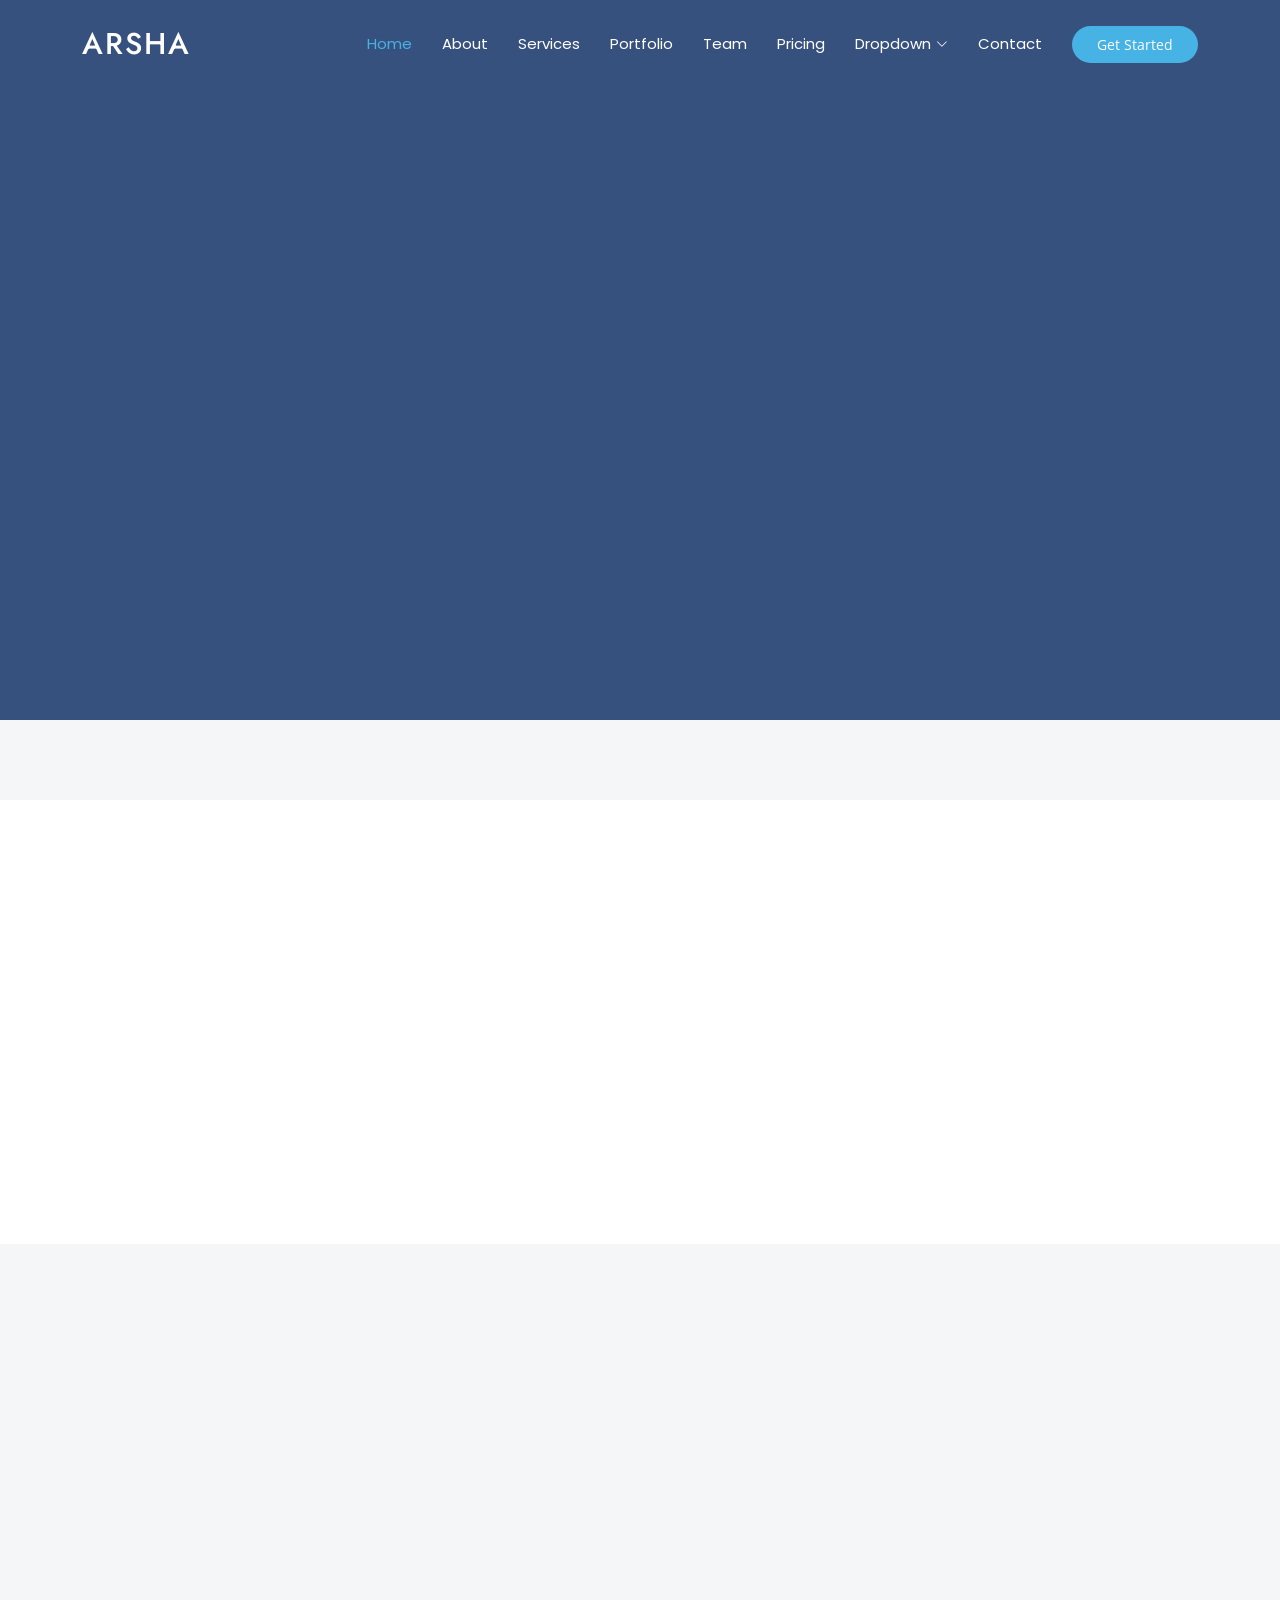
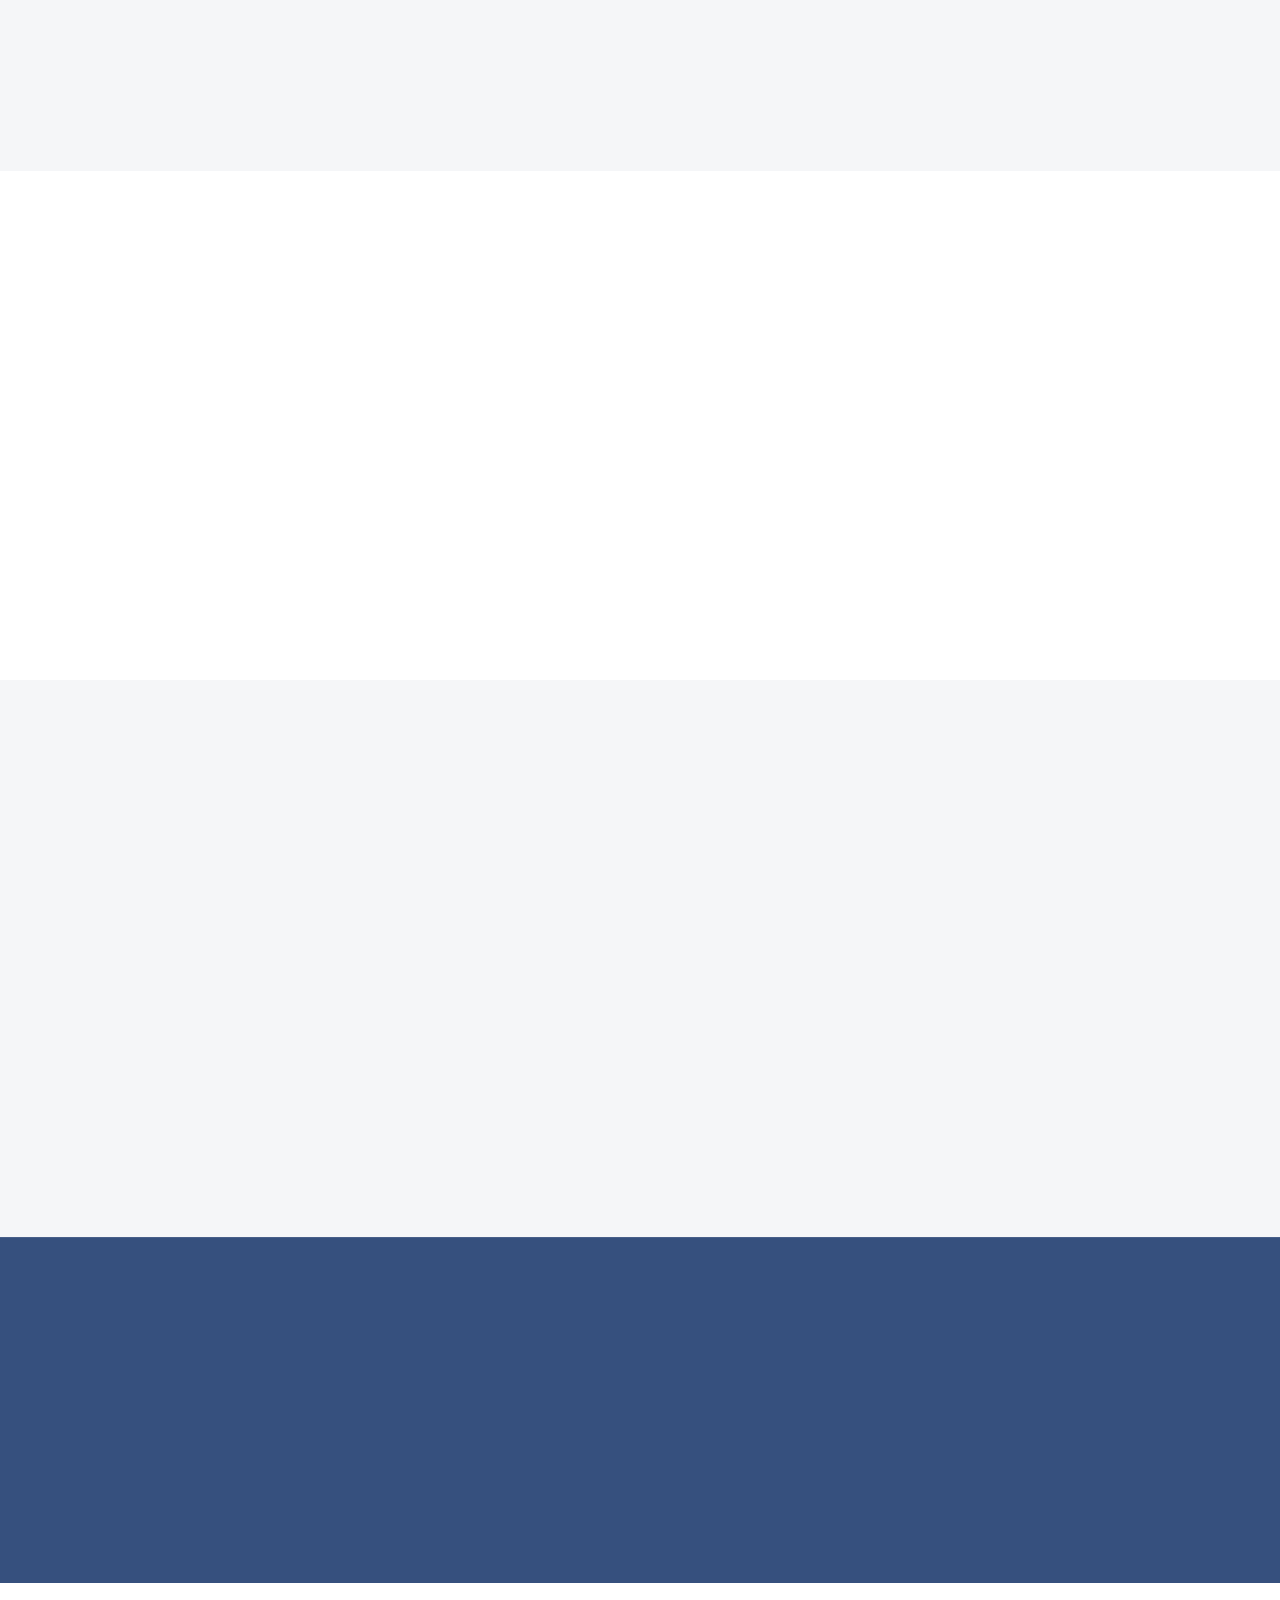
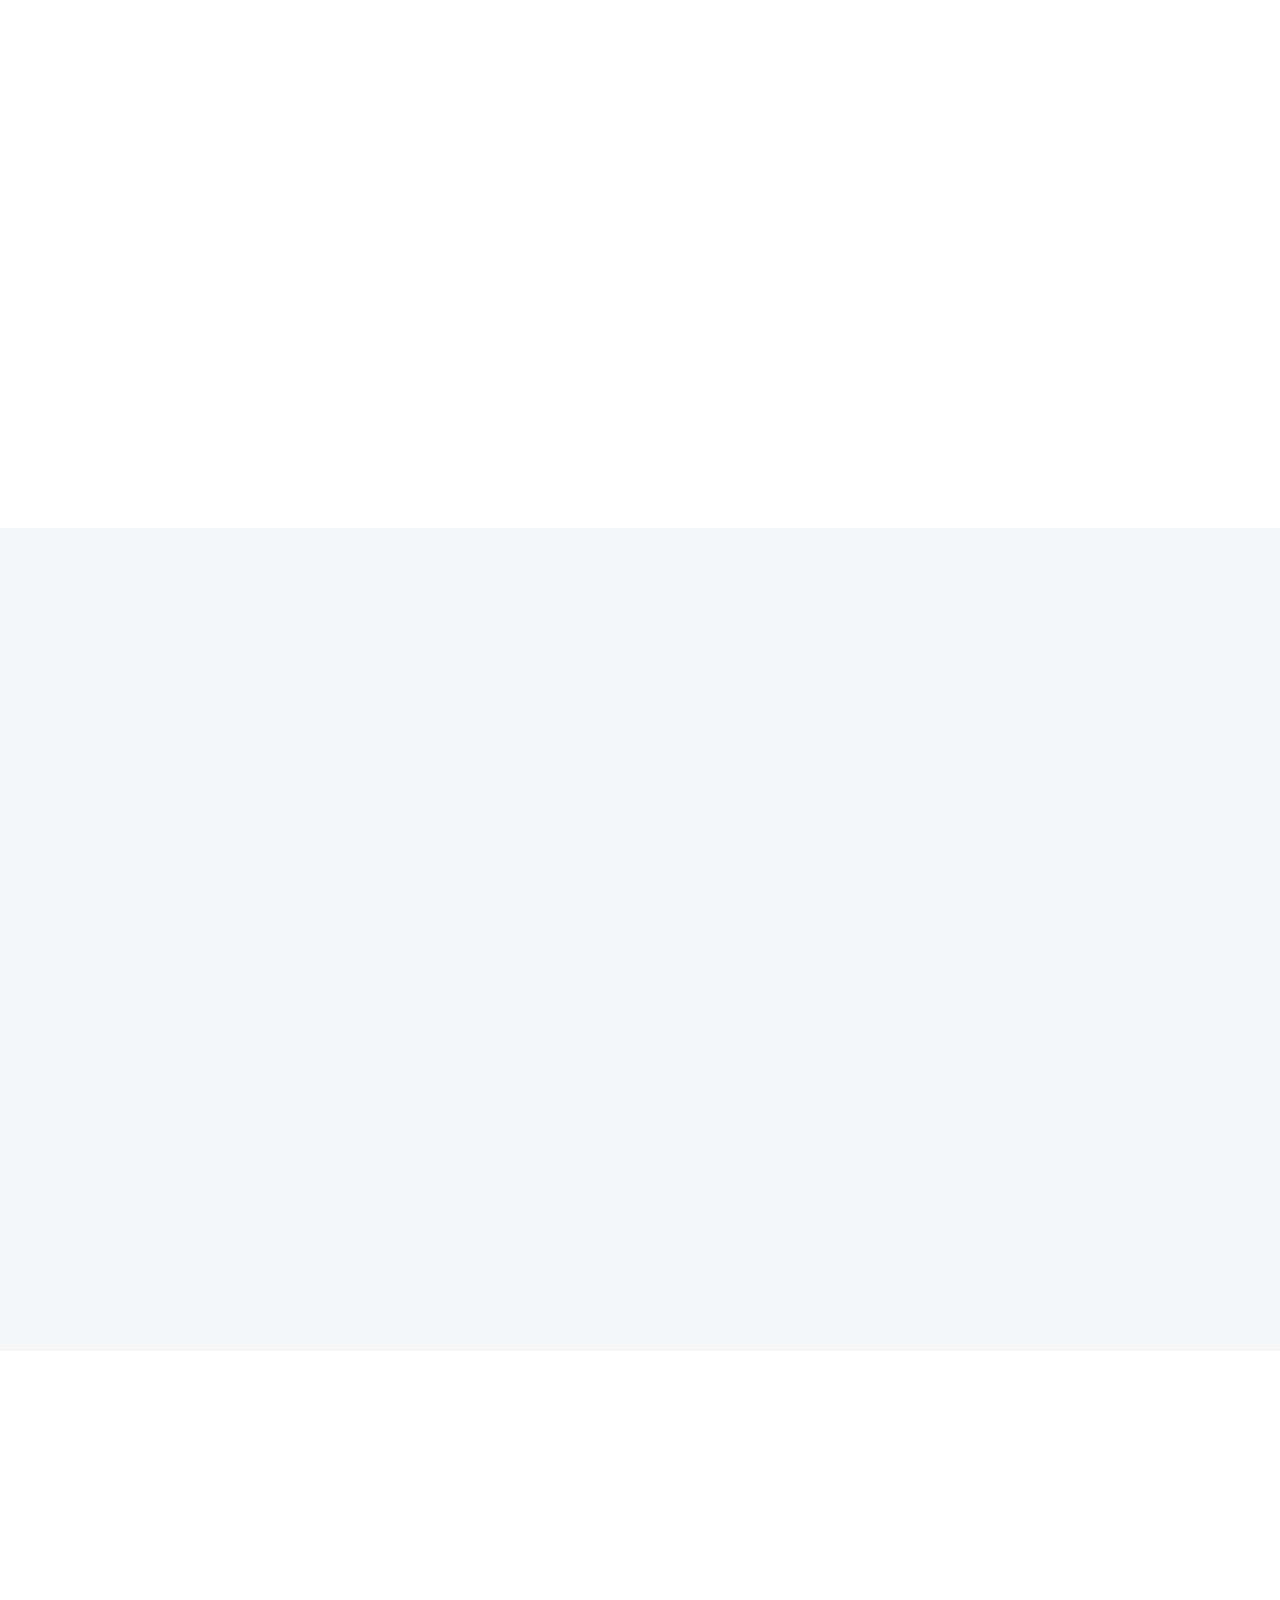
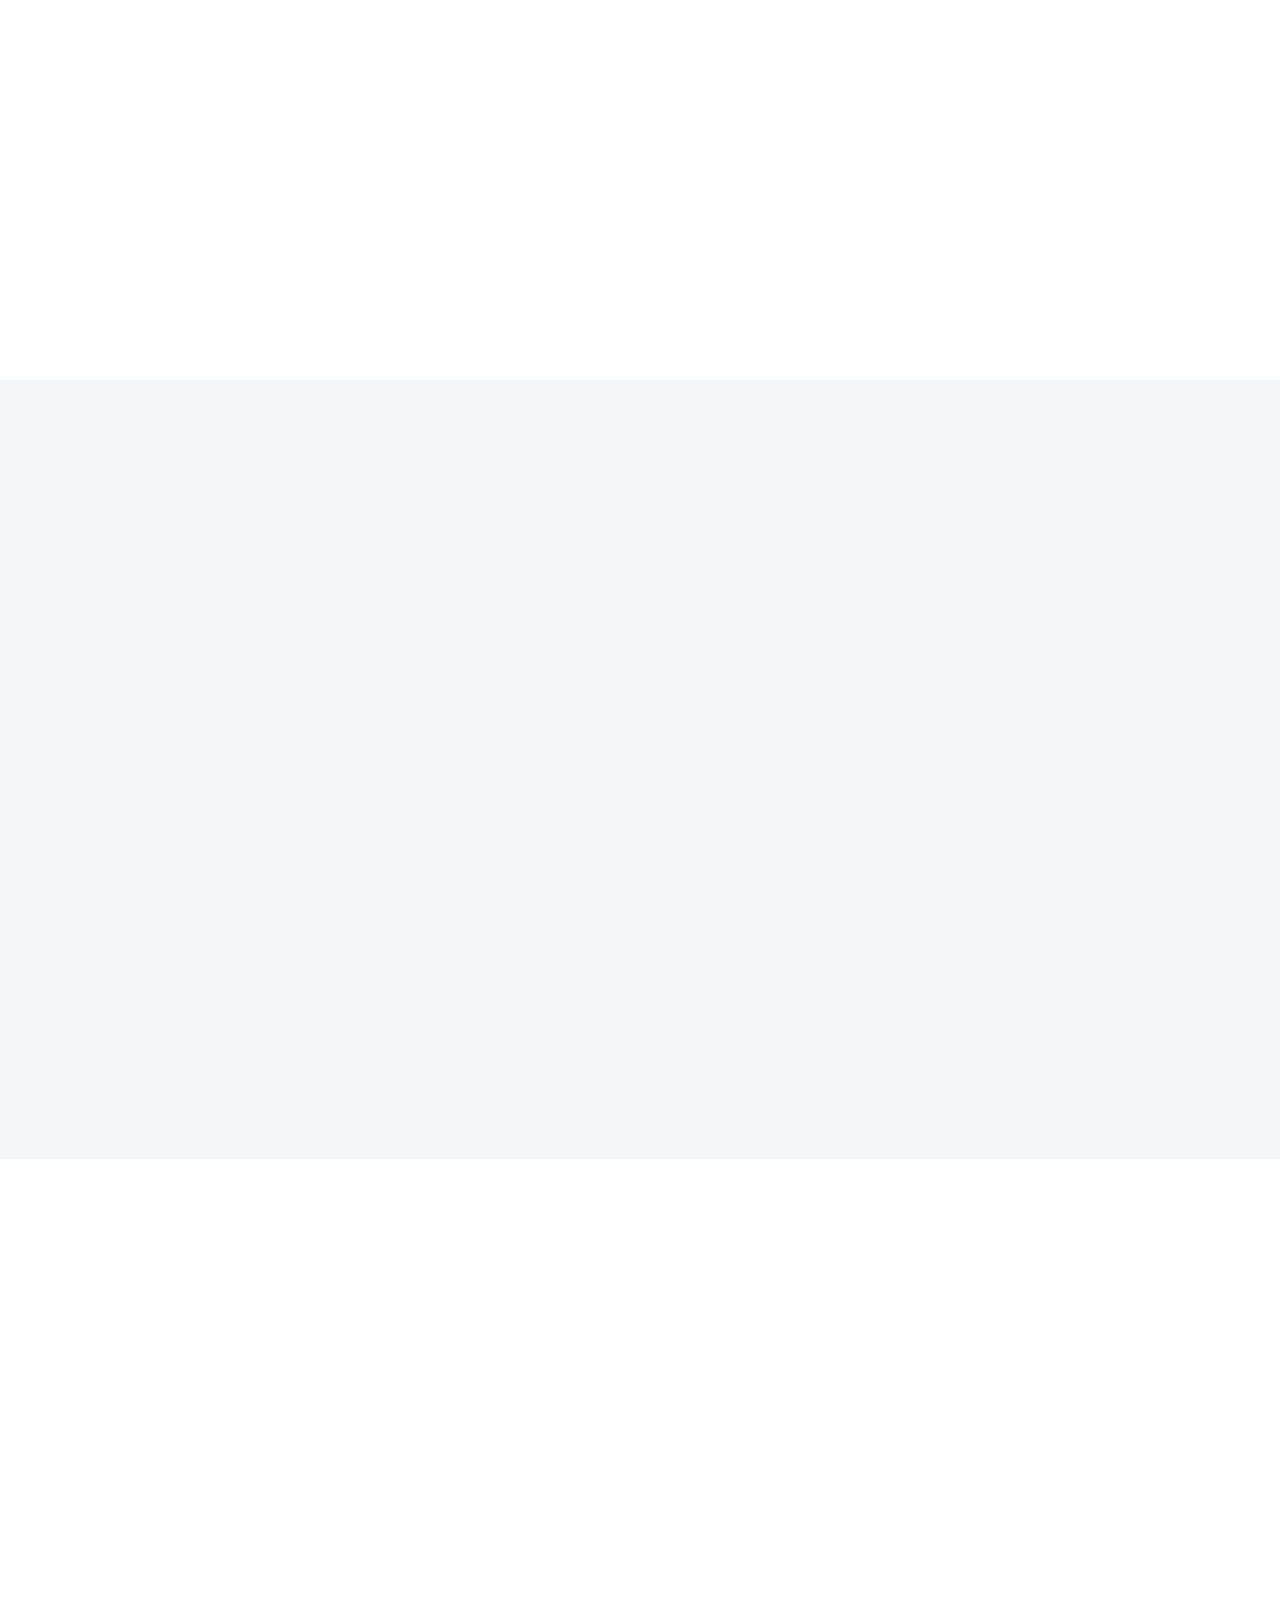
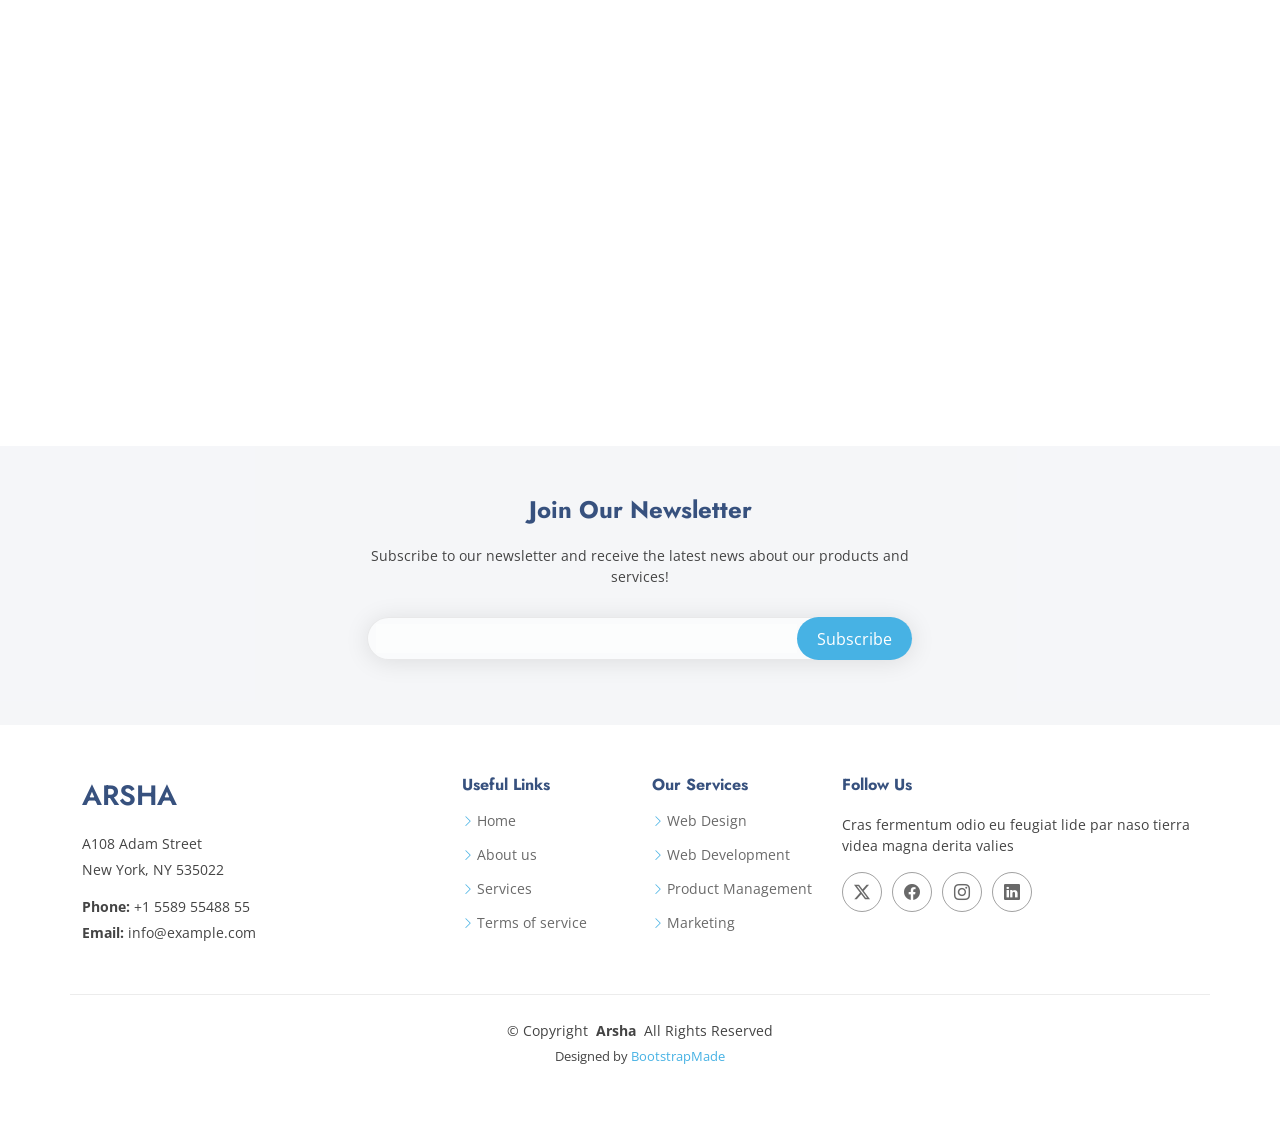
==== commit d5b18c83: "Integrate Spring framework, added template sample" ====
--- a/Arsha/index.html
+++ b/Arsha/index.html
@@ -2,10 +2,16 @@
 <html lang="en">
 
 <head>
+
+
+
   <meta charset="utf-8">
+
   <meta content="width=device-width, initial-scale=1.0" name="viewport">
   <title>Index - Arsha Bootstrap Template</title>
   <meta name="description" content="">
+
+
   <meta name="keywords" content="">
 
   <!-- Favicons -->
@@ -1021,7 +1027,7 @@
   <!-- Vendor JS Files -->
   <script src="assets/vendor/bootstrap/js/bootstrap.bundle.min.js"></script>
   <script src="assets/vendor/php-email-form/validate.js"></script>
-  <script src="assets/vendor/aos/aos.js"></script>
+  <script src="localhost:8080/assets/vendor/aos/aos.js"></script>
   <script src="assets/vendor/glightbox/js/glightbox.min.js"></script>
   <script src="assets/vendor/swiper/swiper-bundle.min.js"></script>
   <script src="assets/vendor/waypoints/noframework.waypoints.js"></script>
